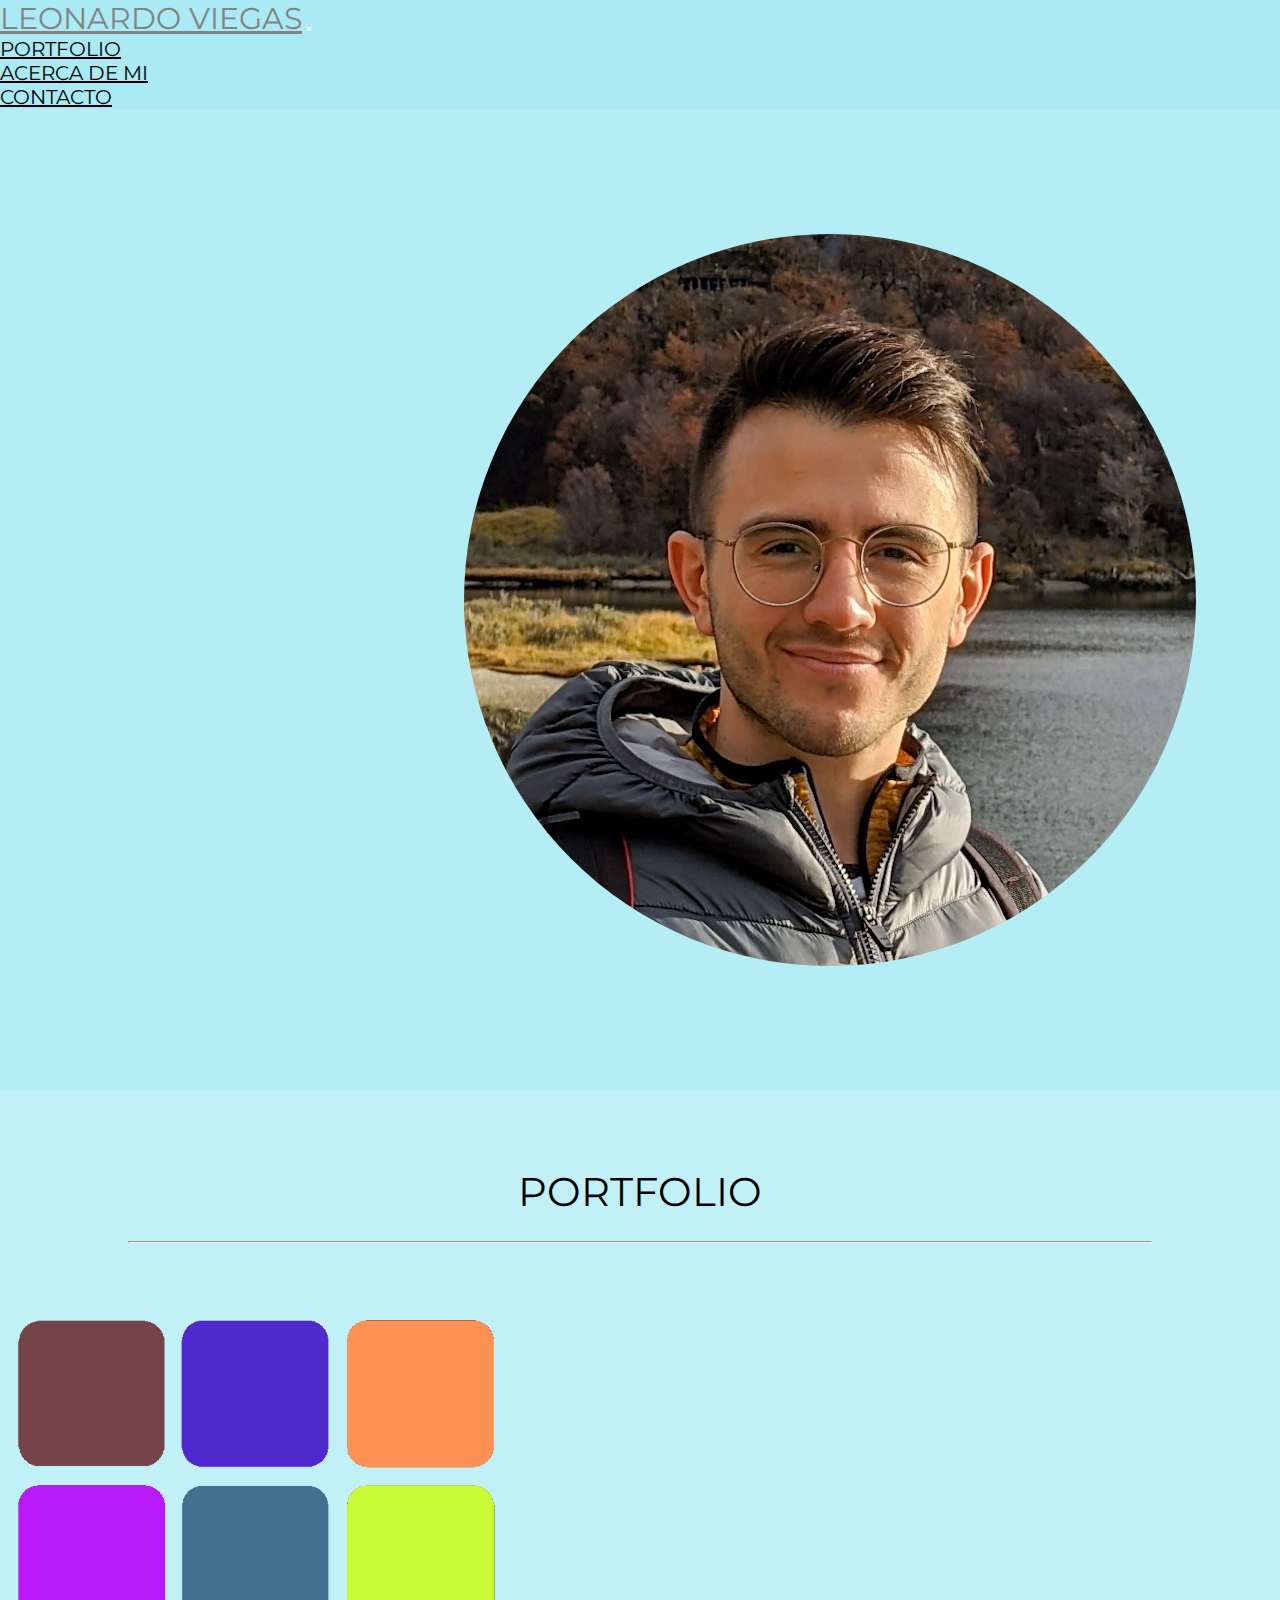
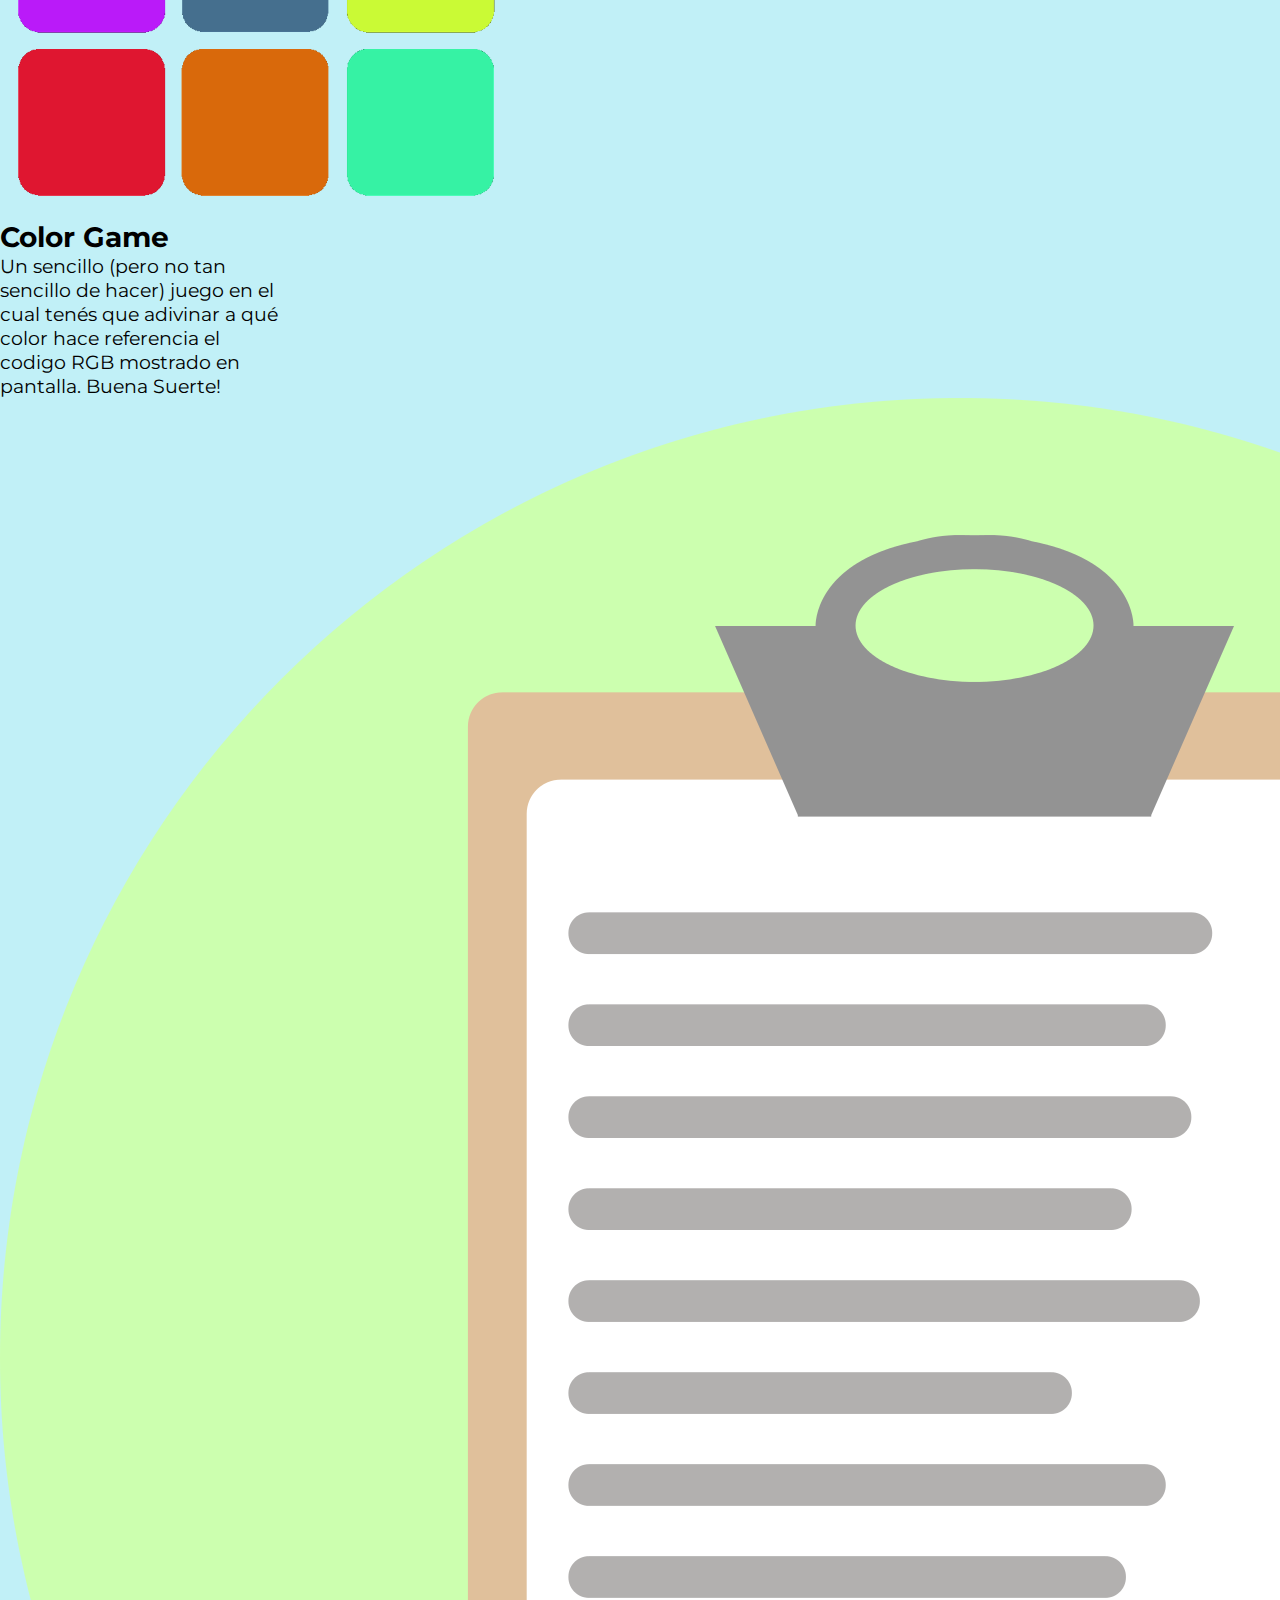
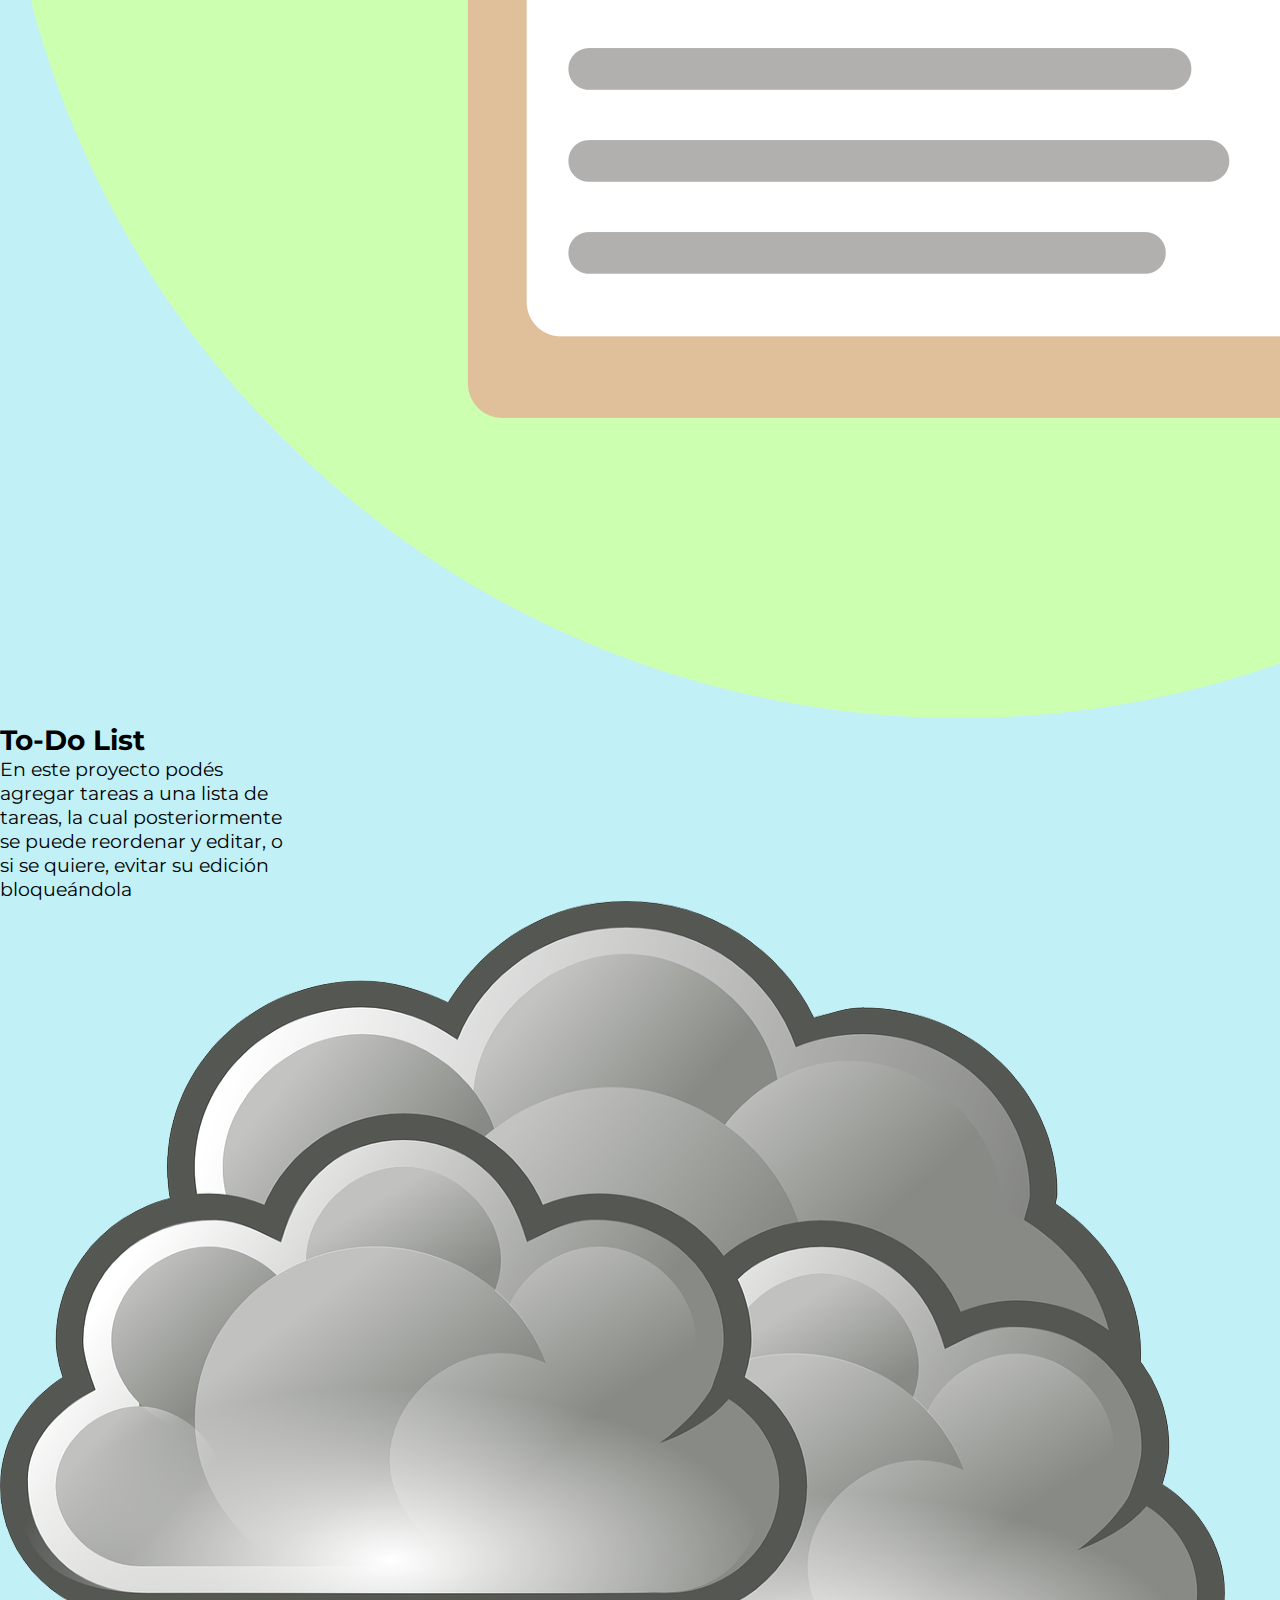
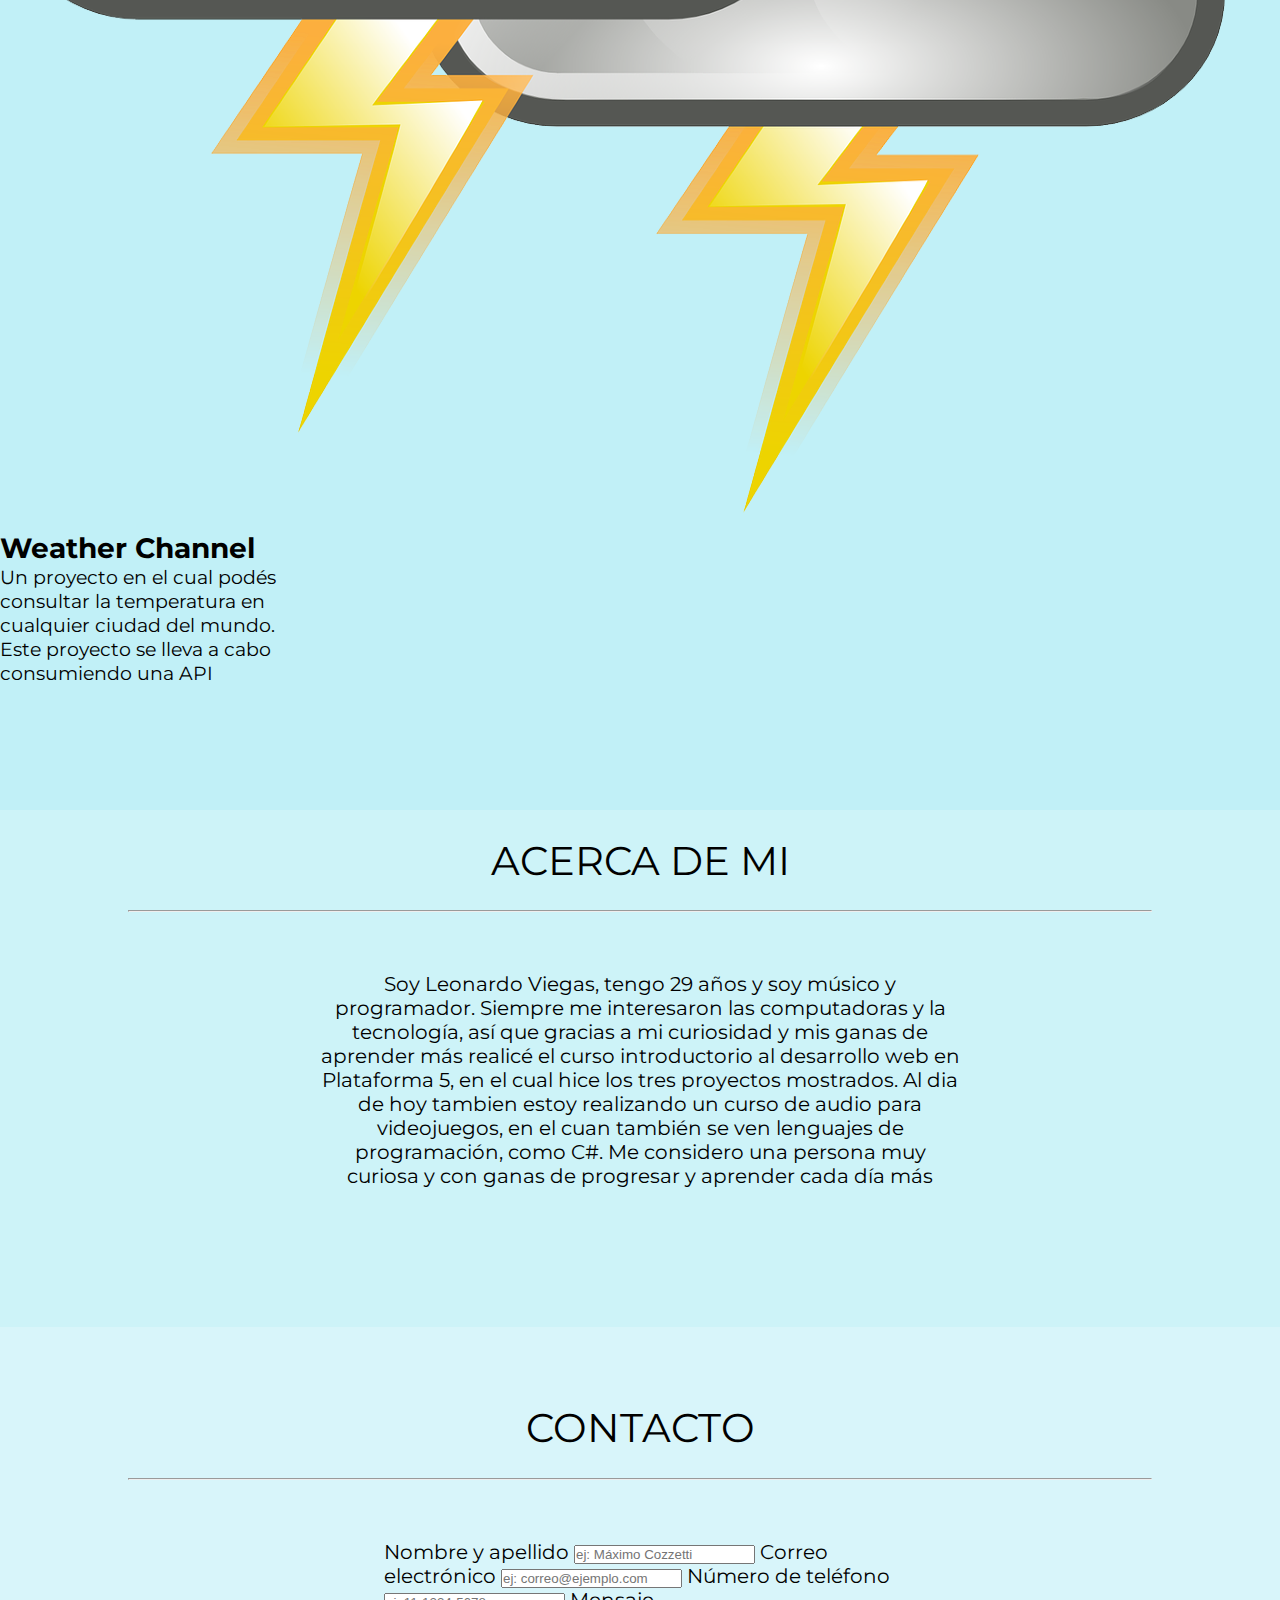
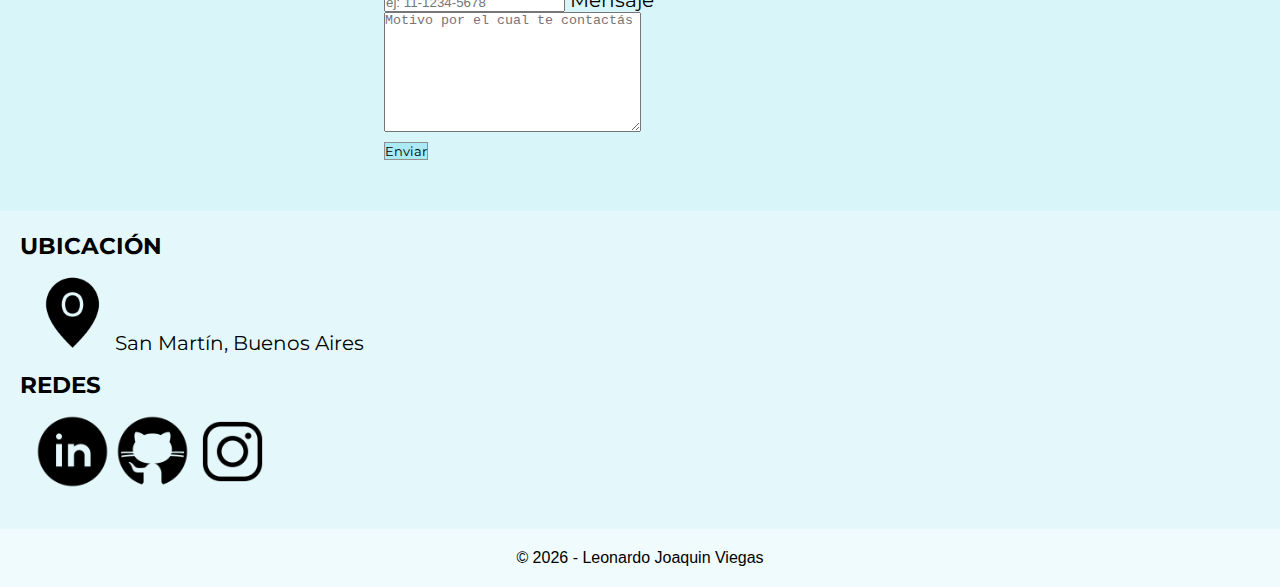
==== index.html @ cecbadc5 "ahi masonemos pude hacer que sea respónsib" ====
<!DOCTYPE html>
<html lang="en">

<head>
    <meta charset="UTF-8">
    <meta http-equiv="X-UA-Compatible" content="IE=edge">
    <meta name="viewport" content="width=device-width, initial-scale=1.0">

    <link href="https://cdn.jsdelivr.net/npm/bootstrap@5.2.1/dist/css/bootstrap.min.css" rel="stylesheet"
        integrity="sha384-iYQeCzEYFbKjA/T2uDLTpkwGzCiq6soy8tYaI1GyVh/UjpbCx/TYkiZhlZB6+fzT" crossorigin="anonymous">
    <link rel="preconnect" href="https://fonts.googleapis.com">
    <link rel="preconnect" href="https://fonts.gstatic.com" crossorigin>
    <link
        href="https://fonts.googleapis.com/css2?family=Esteban&family=Montserrat:ital,wght@0,100;0,200;0,300;0,400;0,500;0,600;0,700;1,400&display=swap"
        rel="stylesheet">
    <link rel="stylesheet" href="./css/main.css">
    <link rel="shortcut icon" href="./assets/yo.jpg" type="image/x-icon">

    <title>Leonardo Viegas Portfolio</title>
</head>

<body>
    <nav class=" navbar navbar-expand-lg color1">
        <div class="container-fluid">
            <a class="navbar-brand montserrat textColor opacity" href="#leonardoViegasAnchor">LEONARDO VIEGAS</a>
            <button class="navbar-toggler textColor opacity" type="button" data-bs-toggle="collapse"
                data-bs-target="#navbarSupportedContent" aria-controls="navbarSupportedContent" aria-expanded="false"
                aria-label="Toggle navigation">
                <span class="navbar-toggler-icon textColor opacity"></span>
            </button>
            <div class="collapse navbar-collapse" id="navbarSupportedContent">
                <ul class="navbar-nav me-auto mb-2 mb-lg-0">
                    <li class="nav-item">
                        <a class="nav-link textColor montserrat opacity" aria-current="page"
                            href="#portfolioAnchor">PORTFOLIO</a>
                    </li>
                    <li class="nav-item">
                        <a class="nav-link textColor montserrat opacity" href="#acercaDeMiAnchor">ACERCA DE MI</a>
                    </li>
                    <li class="nav-item">
                        <a class="nav-link textColor montserrat opacity" aria-current="page"
                            href="#contactoAnchor">CONTACTO</a>
                    </li>
                </ul>

                <form class="d-flex" role="search">

                </form>
            </div>
        </div>
    </nav>

    <div class="anchor color2" id="leonardoViegasAnchor"></div>
    <header class="header margin50 color2">
        <div class="card text-center no-style color2 fotoConPortada" style="width: 22rem;">
            <img class="miFoto card-img-top " src="./assets/yo.jpg" alt="image not found">
            <div class="card-body containerTitulo">
                <h1 class="card-title miNombre montserrat textColor">LEONARDO VIEGAS</h1>
                <p class="card-text subtitulo montserrat textColor">Front End Developer</p>
            </div>
        </div>
    </header>

    <div class="anchor color2" id="portfolioAnchor"></div>
    <main class="main margin50 color3 ">
        <h1 class="margin2 textColor montserrat" id="portfolio montserrat ">PORTFOLIO</h1>
        <div class="hr">
            <hr>
        </div>

        <div class="container">
            <div class="row projects">
                <div class="col-sm-4  d-flex justify-content-center">
                    <div class="card text-center color3" style="width: 18rem;">
                        <a class="no-style" href="./projects/colorGame.html" target="_blank">
                            <img src="./assets/colorgame.png" class="card-img-top fotoProyecto" alt="image not found">
                            <div class="card-body textColor opacity">
                                <h5 class="card-title portfolio ">Color Game</h5>
                                <p class="card-text courier montserrat">Un sencillo (pero no tan sencillo de hacer)
                                    juego en el
                                    cual
                                    tenés que
                                    adivinar a qué color hace referencia el codigo RGB mostrado en pantalla. Buena
                                    Suerte! </p>
                            </div>
                        </a>
                    </div>
                </div>
                <div class="col-sm-4 d-flex justify-content-center">
                    <div class="card text-center color3" style="width: 18rem;">
                        <a class="no-style" href="./projects/toDoList.html" target="_blank">
                            <img src="./assets/todolist.png" class="card-img-top fotoProyecto" alt="image not found">
                            <div class="card-body textColor opacity">
                                <h5 class="card-title portfolio ">To-Do List</h5>
                                <p class="card-text montserrat">En este proyecto podés agregar tareas a una lista de
                                    tareas, la
                                    cual posteriormente se puede reordenar y editar, o si se quiere, evitar su edición
                                    bloqueándola</p>
                            </div>
                        </a>
                    </div>
                </div>
                <div class="col-sm-4 d-flex justify-content-center">
                    <div class="card text-center color3" style="width: 18rem;">
                        <a class="no-style" href="./projects/weatherChannel.html" target="_blank">
                            <img src="./assets/weatherchannel.png" class="card-img-top fotoProyecto"
                                alt="image not found">
                            <div class="card-body textColor opacity">
                                <h5 class="card-title portfolio ">Weather Channel</h5>
                                <p class="card-text montserrat">Un proyecto en el cual podés consultar la temperatura en
                                    cualquier
                                    ciudad del mundo. Este proyecto se lleva a cabo consumiendo una API</p>
                            </div>
                        </a>
                    </div>
                </div>
            </div>
        </div>
        </div>
    </main>

    <div class="anchor color3" id="acercaDeMiAnchor"></div>
    <section class="color4">
        <h1 class="margin2 textColor montserrat" id="acercaDeMi">ACERCA DE MI</h1>
        <div class="hr">
            <hr>
        </div>

        <p class="acercaDeMi textColor montserrat">Soy Leonardo Viegas, tengo <span id="age">25</span> años y soy músico
            y programador. Siempre me interesaron las computadoras y la tecnología, así que gracias a mi curiosidad y
            mis ganas de aprender más realicé el curso introductorio al desarrollo web en Plataforma 5, en el cual hice
            los tres proyectos mostrados. Al dia de hoy tambien estoy realizando un curso de audio para videojuegos, en
            el cuan también se ven lenguajes de programación, como C#. Me considero una persona muy curiosa y con ganas
            de progresar y aprender cada día más



        </p>
    </section>

    <div class="anchor color4" id="contactoAnchor"></div>
    <section class="footer margin50 color5" id="contacto">
        <h1 class="margin2 textColor montserrat">CONTACTO</h1>
        <div class="hr">
            <hr>
        </div>
        <div class="margin5">
            <form class="form montserrat" action="https://formspree.io/f/xzbwbpyl" method="post">
                <div class="mb-3 textColor">
                    <label for="nombreyapellido" class="form-label">Nombre y apellido</label>
                    <input name="nombreyapellido" type="text" class="form-control" id="nombreyapellido"
                        aria-describedby="emailHelp" required placeholder="ej: Máximo Cozzetti">

                    <label for="correo" class="form-label">Correo electrónico </label>
                    <input name="correo" type="email" class="form-control" id="correo" aria-describedby="emailHelp"
                        required placeholder="ej: correo@ejemplo.com">

                    <label for="apellido" class="form-label">Número de teléfono</label>
                    <input name="apellido" type="number" class="form-control" id="apellido" aria-describedby="emailHelp"
                        required placeholder="ej: 11-1234-5678">

                    <label for="mensaje" class="form-label">Mensaje</label>
                    <textarea name="mensaje" type="text" class="form-control" id="mensaje" aria-describedby="emailHelp"
                        placeholder="Motivo por el cual te contactás" cols="30" rows="10"></textarea>
                </div>

                <button type="submit" class="btn btn-primary botonForm">Enviar</button>
            </form>
        </div>
    </section>

    <footer class="color6 textColor montserrat">
        <div class="container">
            <div class="row footerRow">
                <div class="col-sm-6 d-flex justify-content-center text-center">
                    <div>
                        <h3>UBICACIÓN</h3>
                        <div class="padding15">
                            <a target="_blank" href="https://goo.gl/maps/VkfD1WeTsVvaxMow5">
                                <img class="redes" src="assets/ubicacion.png" alt="image not found"></a>
                            <span class="montserrat"> San Martín, Buenos Aires</span>
                        </div>
                    </div>
                </div>
                <div class="col-sm-6 d-flex justify-content-center text-center">
                    <div>
                        <h3>REDES</h3>
                        <div class="padding15">
                            <a target="_blank" href="https://www.linkedin.com/in/leonardo-viegas-0aab09245"><img
                                    class="redes" src="assets/linkedin-circled--v1.png" alt="image not found"></a>
                            <a target="_blank" href="https://github.com/leojviegas"><img class="redes"
                                    src="assets/github.png" alt="image not found"></a>
                            <a target="_blank" href="https://instagram.com/leojviegas"><img class="redes"
                                    src="assets/instagram-new--v1.png" alt="image not found"></a>

                        </div>
                    </div>
                </div>
            </div>

        </div>
    </footer>

    <footer class="copyright textColor color7">
        <p> © <span id="yearSpan">2022</span> - Leonardo Joaquin Viegas</p>
    </footer>

    <script src="https://cdn.jsdelivr.net/npm/bootstrap@5.2.1/dist/js/bootstrap.bundle.min.js"
        integrity="sha384-u1OknCvxWvY5kfmNBILK2hRnQC3Pr17a+RTT6rIHI7NnikvbZlHgTPOOmMi466C8"
        crossorigin="anonymous"></script>
    <script src="./script/main.js"></script>
</body>

</html>
---- css/main.css ----
* {
    margin: 0;
    padding: 0;
    box-sizing: border-box;

}

.esteban {
    font-family: 'Esteban', serif;
}

.montserrat {
    font-family: 'Montserrat', sans-serif;
    font-weight: 400;
}


.hr {
    /* div */
    display: flex;
    flex-direction: row;
    width: 100%;
    justify-content: center;
}

hr {
    width: 80%;
    margin-bottom: 60px;
}

.fotoConPortada {
    display: flex;
    align-items: center;
}

.containerTitulo {
    display: flex;
    flex-direction: column;
    align-items: center;
}


.miNombre {
    width: 50vw;
    padding: 8px 0;
}
.miFoto {
    border-radius: 50%;
}

body {
    font-size: 20px;
    background-color: lightblue;
}

.navbar {
    display: flex;
    position: sticky;
    top: 0;
    z-index: 1;
}



.no-style {
    color: rgb(19, 7, 7);
    text-decoration: none;
}

.navbar-brand {
    font-size: 30px;
}

.header {
    display: flex;
    justify-content: center;

}

.anchor {
    height: 75px;
}

h1 {
    text-align: center;
}

.margin15 {
    margin: 15%;
}

.acercaDeMi {
    text-align: center;
    padding: 0 25% 5%;

}

.margin2 {
    padding: 2%;
}

.div {
    margin: 5px;
    border: solid 1px black;
    padding: 5px;
}


.p {
    margin: 5px;
    border: solid 1px red;
    padding: 5px;

}

.opacity:hover {
    color: rgb(131, 131, 131);
}

.form {
    width: 40%;
    margin: auto;
    min-width: 350px;
}

.form-label {
    margin: 14px 0 4px;
}

p {
    margin: 0;
}

#mensaje {
    height: 120px;
    overflow-wrap: break-word;
}

.margin50 {
    margin: 50px 0;
}

.card {
    background-color: lightblue;
    border: none;
}

.portfolio {
    font-size: 28px;
    font-family: 'Montserrat', sans-serif;
}

.copyright {
    background-color: rgb(15, 85, 97);
    margin-top: auto;
    padding: 20px;
    font-family: Arial, Helvetica, sans-serif;
    font-size: 1rem;
    text-align: center;
    color: white;
}

.card-text {
    font-size: 1.2rem;
}

.redes {
    width: 75px;
    height: 75px;
}

.padding15 {
    padding: 15px;
}

.footerRow {
    padding: 20px;
}


.margin50 {
    margin: 0;
    padding: 50px 0;
}

.botonForm {
    background-color: #A9EAF4;
    border: 1px solid rgb(143, 143, 143);
    color: black;
    font-family: "Montserrat";
}

.botonForm:hover {
    background-color: #7dabb3 !important;
    border: 1px solid rgb(143, 143, 143) !important;
    font-family: "Montserrat";
}

/*colores*/
.color1 {
    background-color: #A9EAF4;
}

.color2 {
    background-color: #B5EDF5;
}

.color3 {
    background-color: #C1F0F7;
}

.color4 {
    background-color: #CDF3F8;
}

.color5 {
    background-color: #D8F5FA;
}

.color6 {
    background-color: #E4F8FB;
}

.color7 {
    background-color: #F0FBFD;
}

.textColor {
    color: black;
}

/*
F1F7EF cuando añada el modo oscuro, dejar los colores de abajo x defecto y
que cuando se active se pongan los de arriba mediante JS
.color1 {
    background-color: #002C2C;
}
.color2 {
    background-color: #003232;
}
.color3 {
    background-color: #003838;
}
.color4 {
    background-color: #003E3E;
}
.color5 {
    background-color: #004444;
}
.color6 {
    background-color: #004A4A;
}
.color7 {
    background-color: #005050;
}

.textColor {
    color: white;
} */
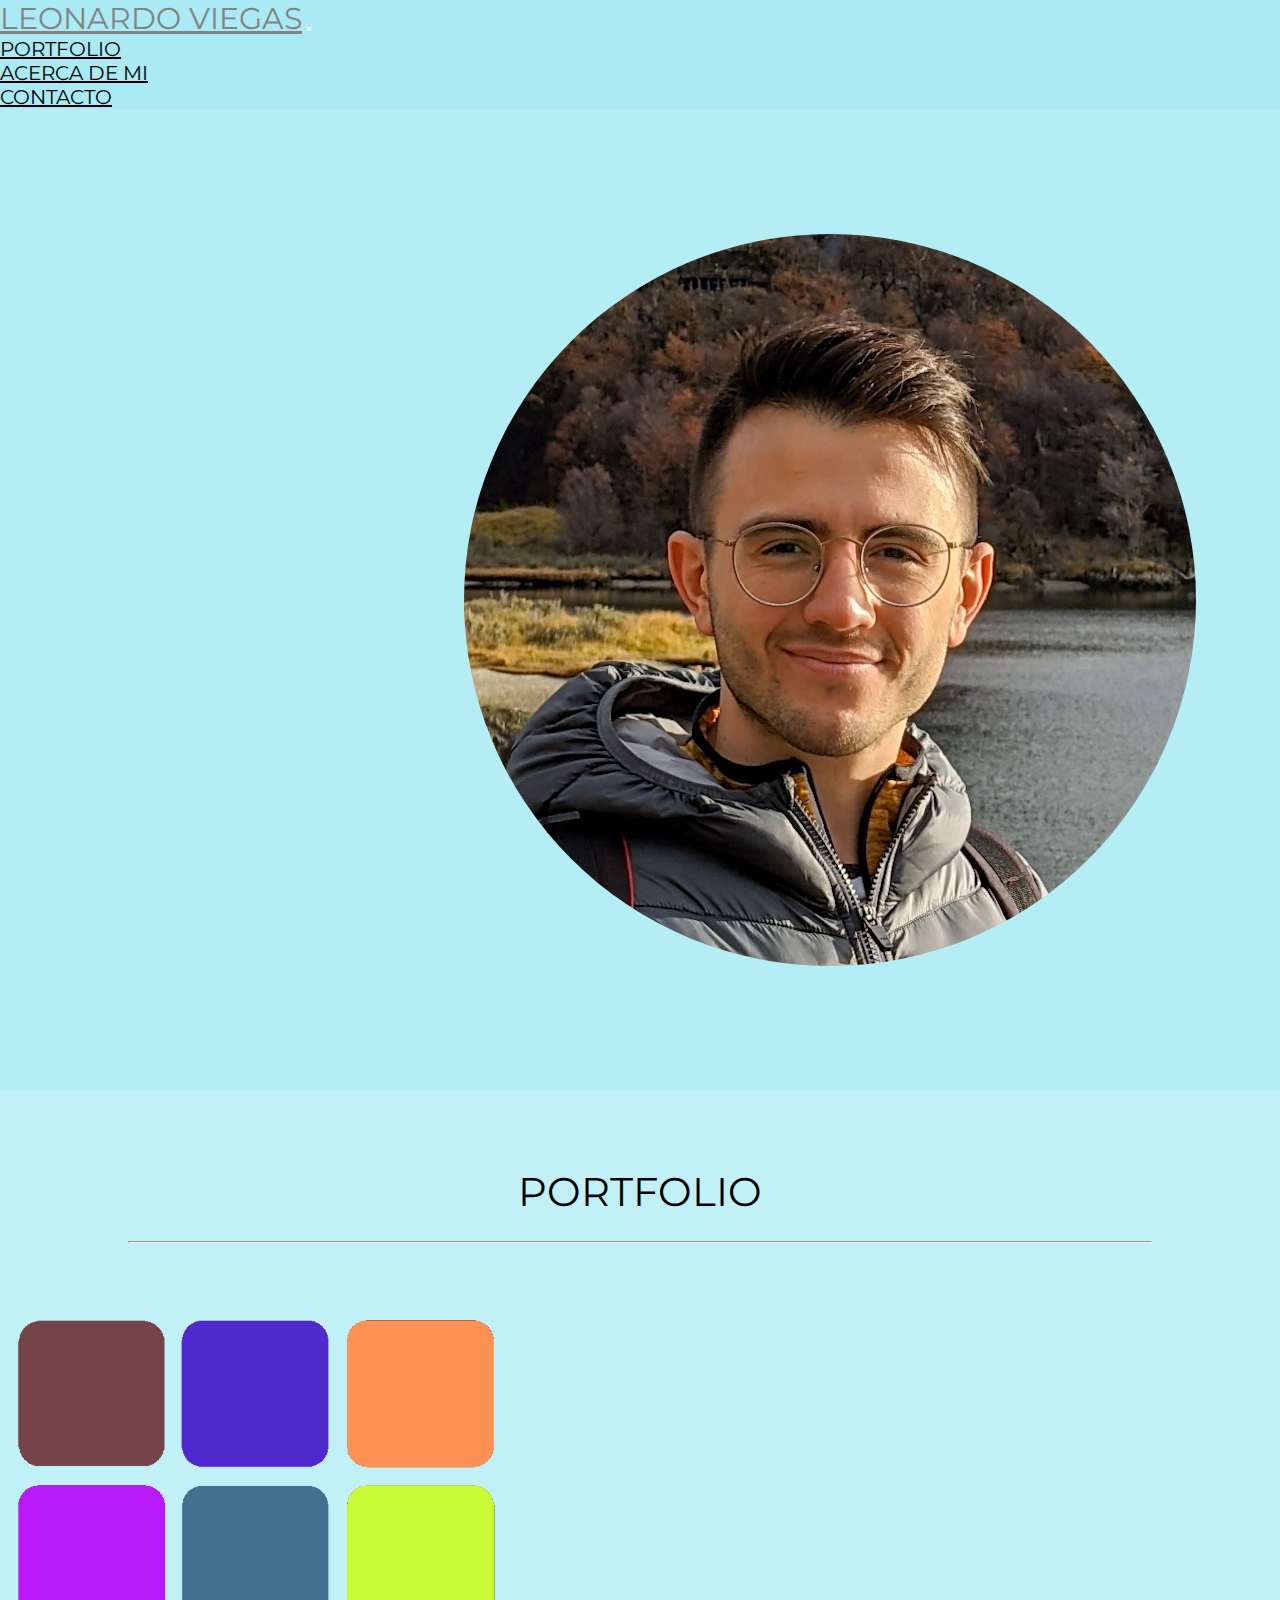
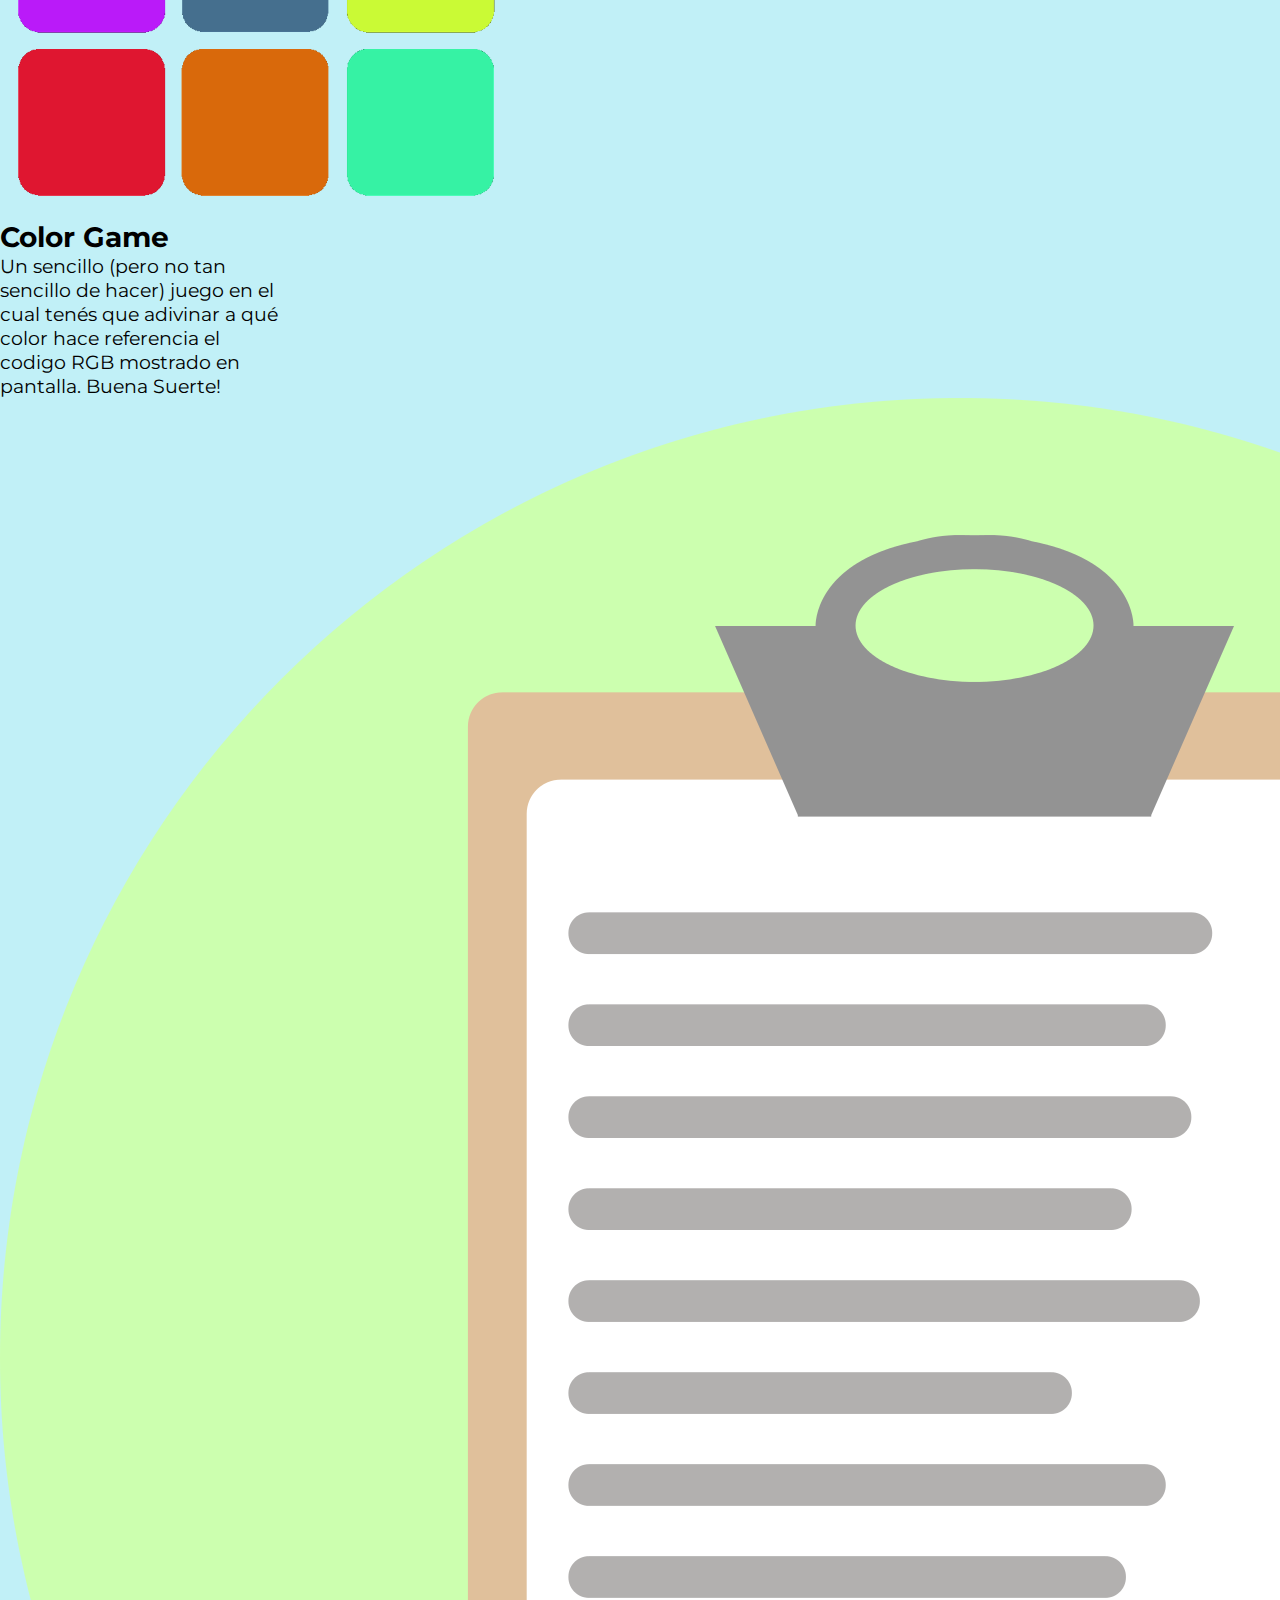
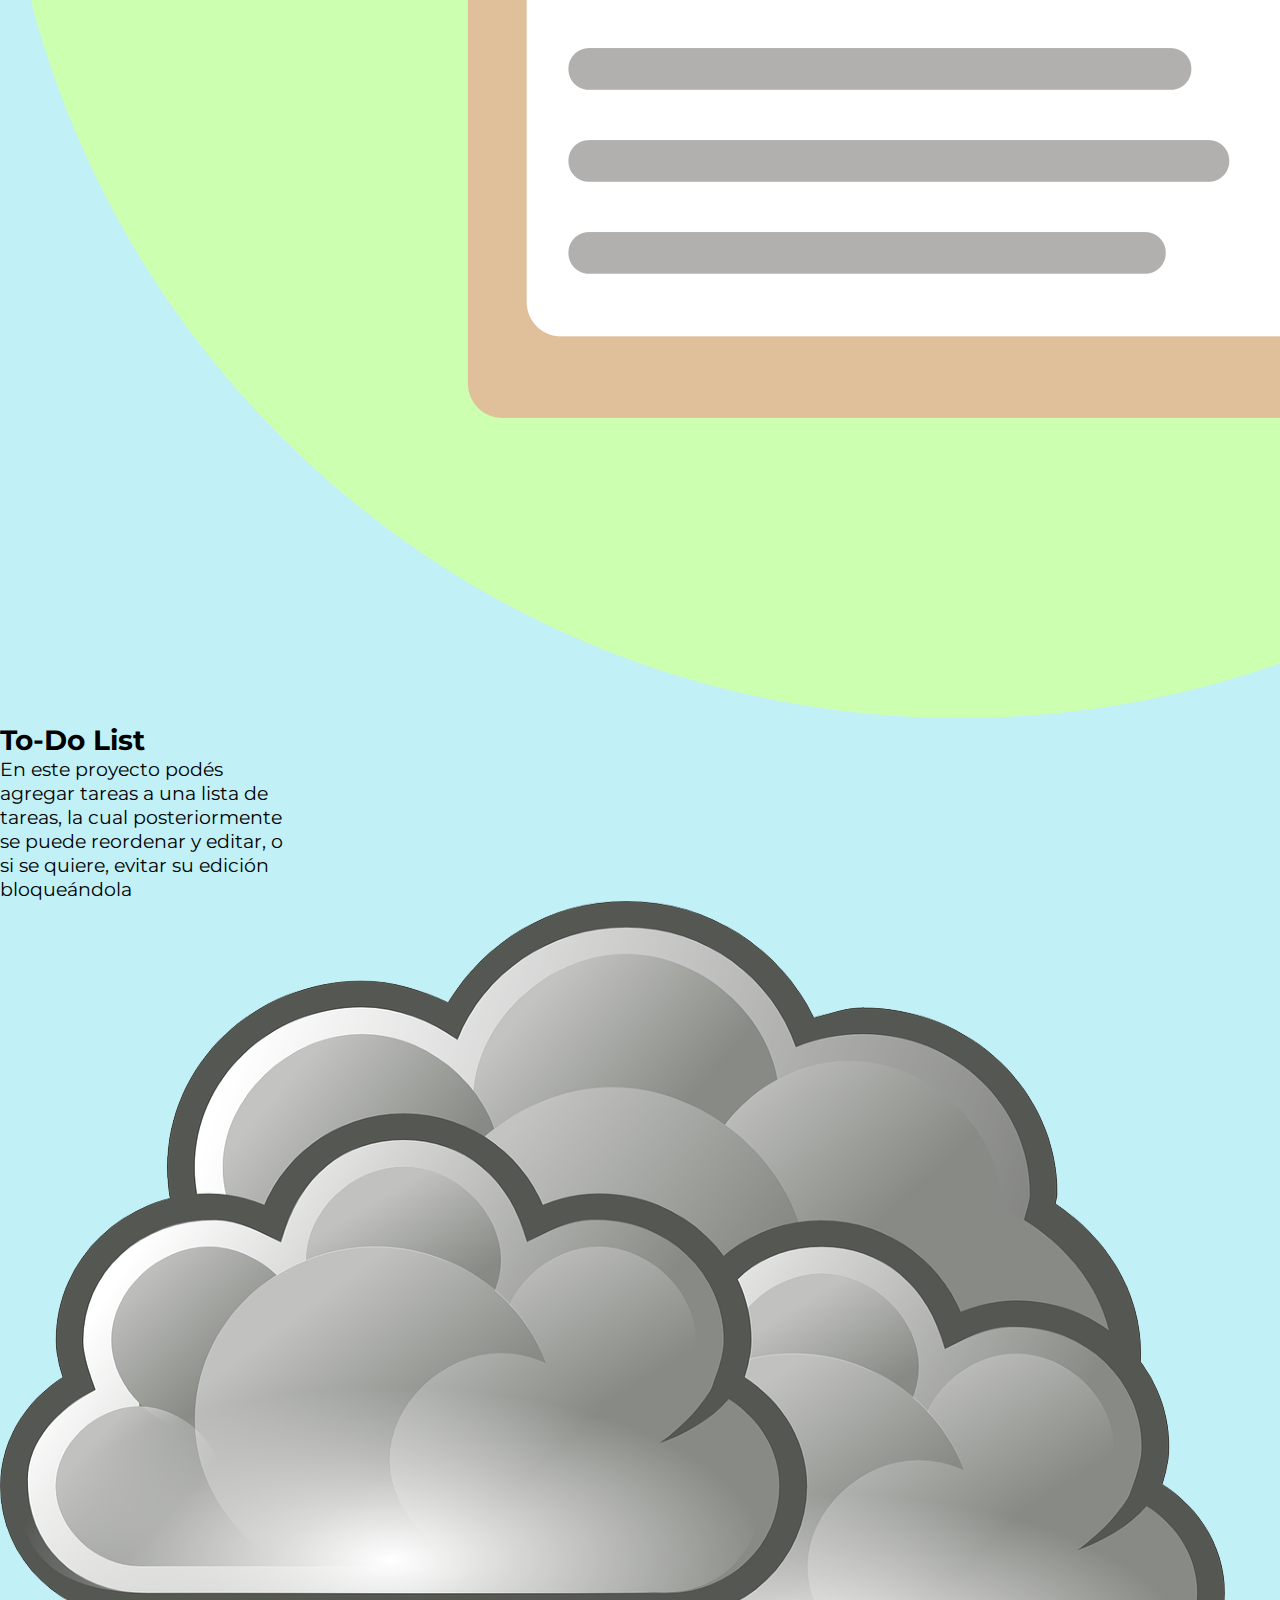
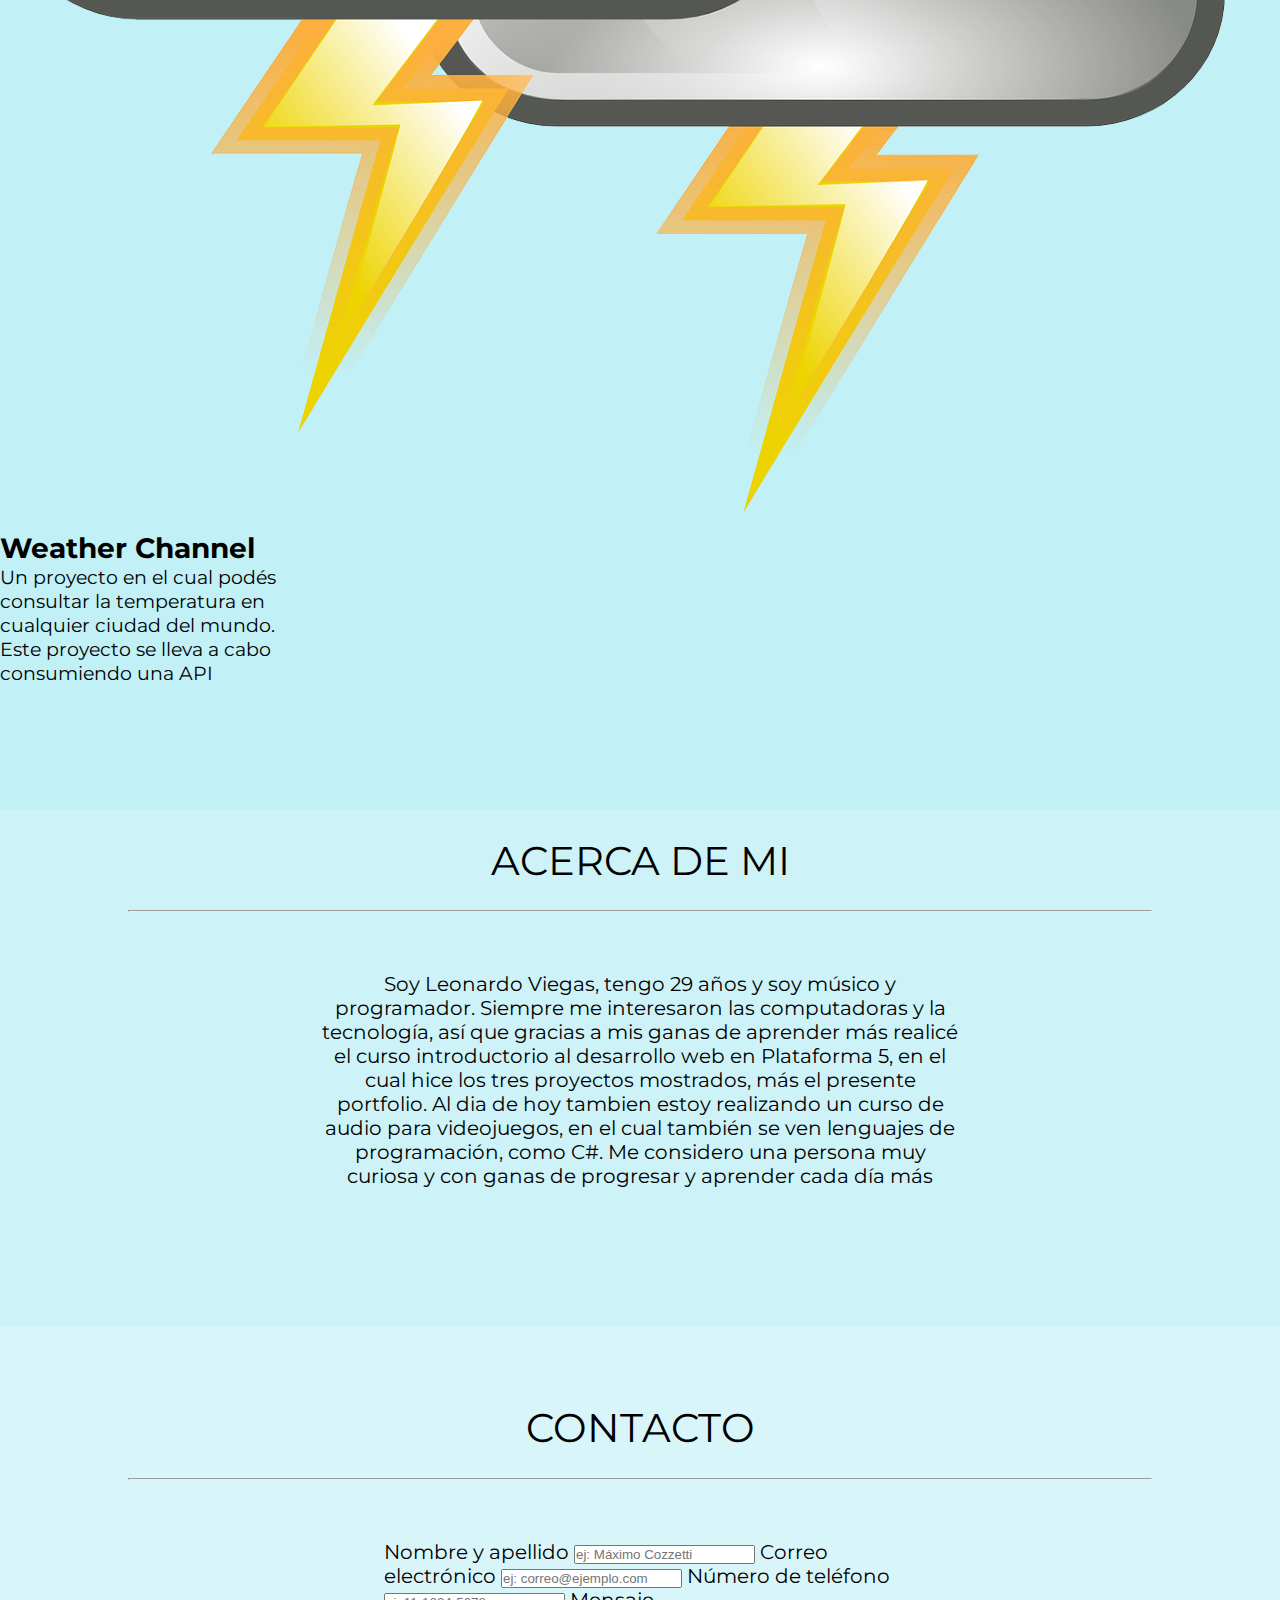
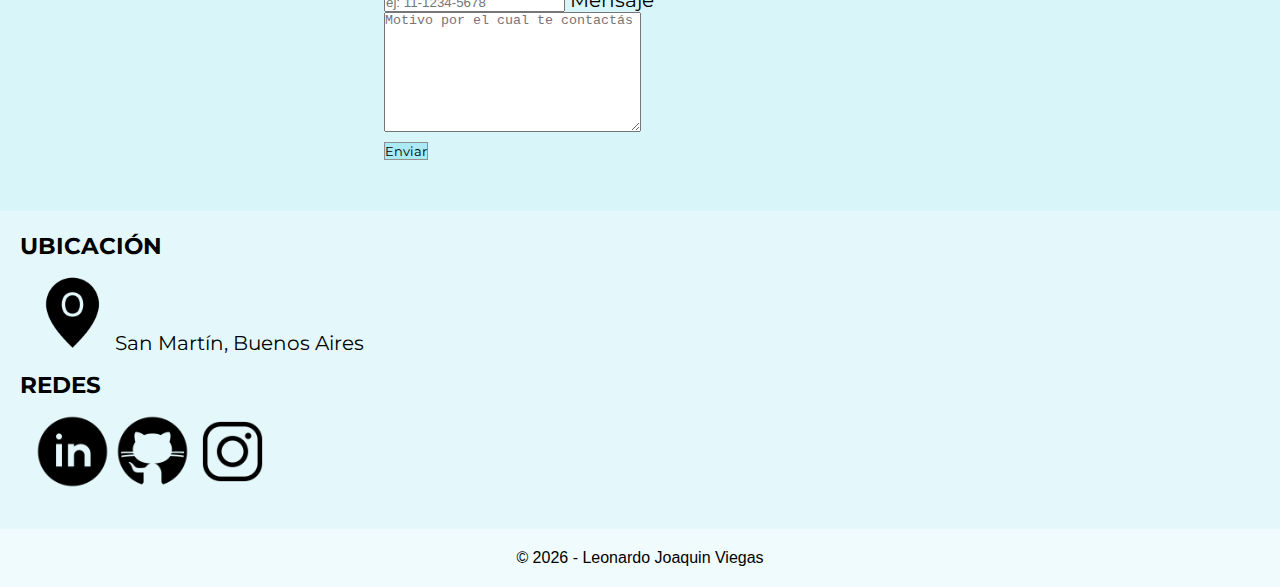
==== commit 677502d3: "corrijo typo" ====
--- a/index.html
+++ b/index.html
@@ -14,7 +14,7 @@
         href="https://fonts.googleapis.com/css2?family=Esteban&family=Montserrat:ital,wght@0,100;0,200;0,300;0,400;0,500;0,600;0,700;1,400&display=swap"
         rel="stylesheet">
     <link rel="stylesheet" href="./css/main.css">
-    <link rel="shortcut icon" href="./assets/yo.jpg" type="image/x-icon">
+    <link rel="shortcut icon" href="./assets/icono2.png" type="image/x-icon">
 
     <title>Leonardo Viegas Portfolio</title>
 </head>
@@ -127,10 +127,9 @@
         </div>
 
         <p class="acercaDeMi textColor montserrat">Soy Leonardo Viegas, tengo <span id="age">25</span> años y soy músico
-            y programador. Siempre me interesaron las computadoras y la tecnología, así que gracias a mi curiosidad y
-            mis ganas de aprender más realicé el curso introductorio al desarrollo web en Plataforma 5, en el cual hice
-            los tres proyectos mostrados. Al dia de hoy tambien estoy realizando un curso de audio para videojuegos, en
-            el cuan también se ven lenguajes de programación, como C#. Me considero una persona muy curiosa y con ganas
+            y programador. Siempre me interesaron las computadoras y la tecnología, así que gracias a mis ganas de aprender más realicé el curso introductorio al desarrollo web en Plataforma 5, en el cual hice
+            los tres proyectos mostrados, más el presente portfolio. Al dia de hoy tambien estoy realizando un curso de audio para videojuegos, en
+            el cual también se ven lenguajes de programación, como C#. Me considero una persona muy curiosa y con ganas
             de progresar y aprender cada día más
 
 
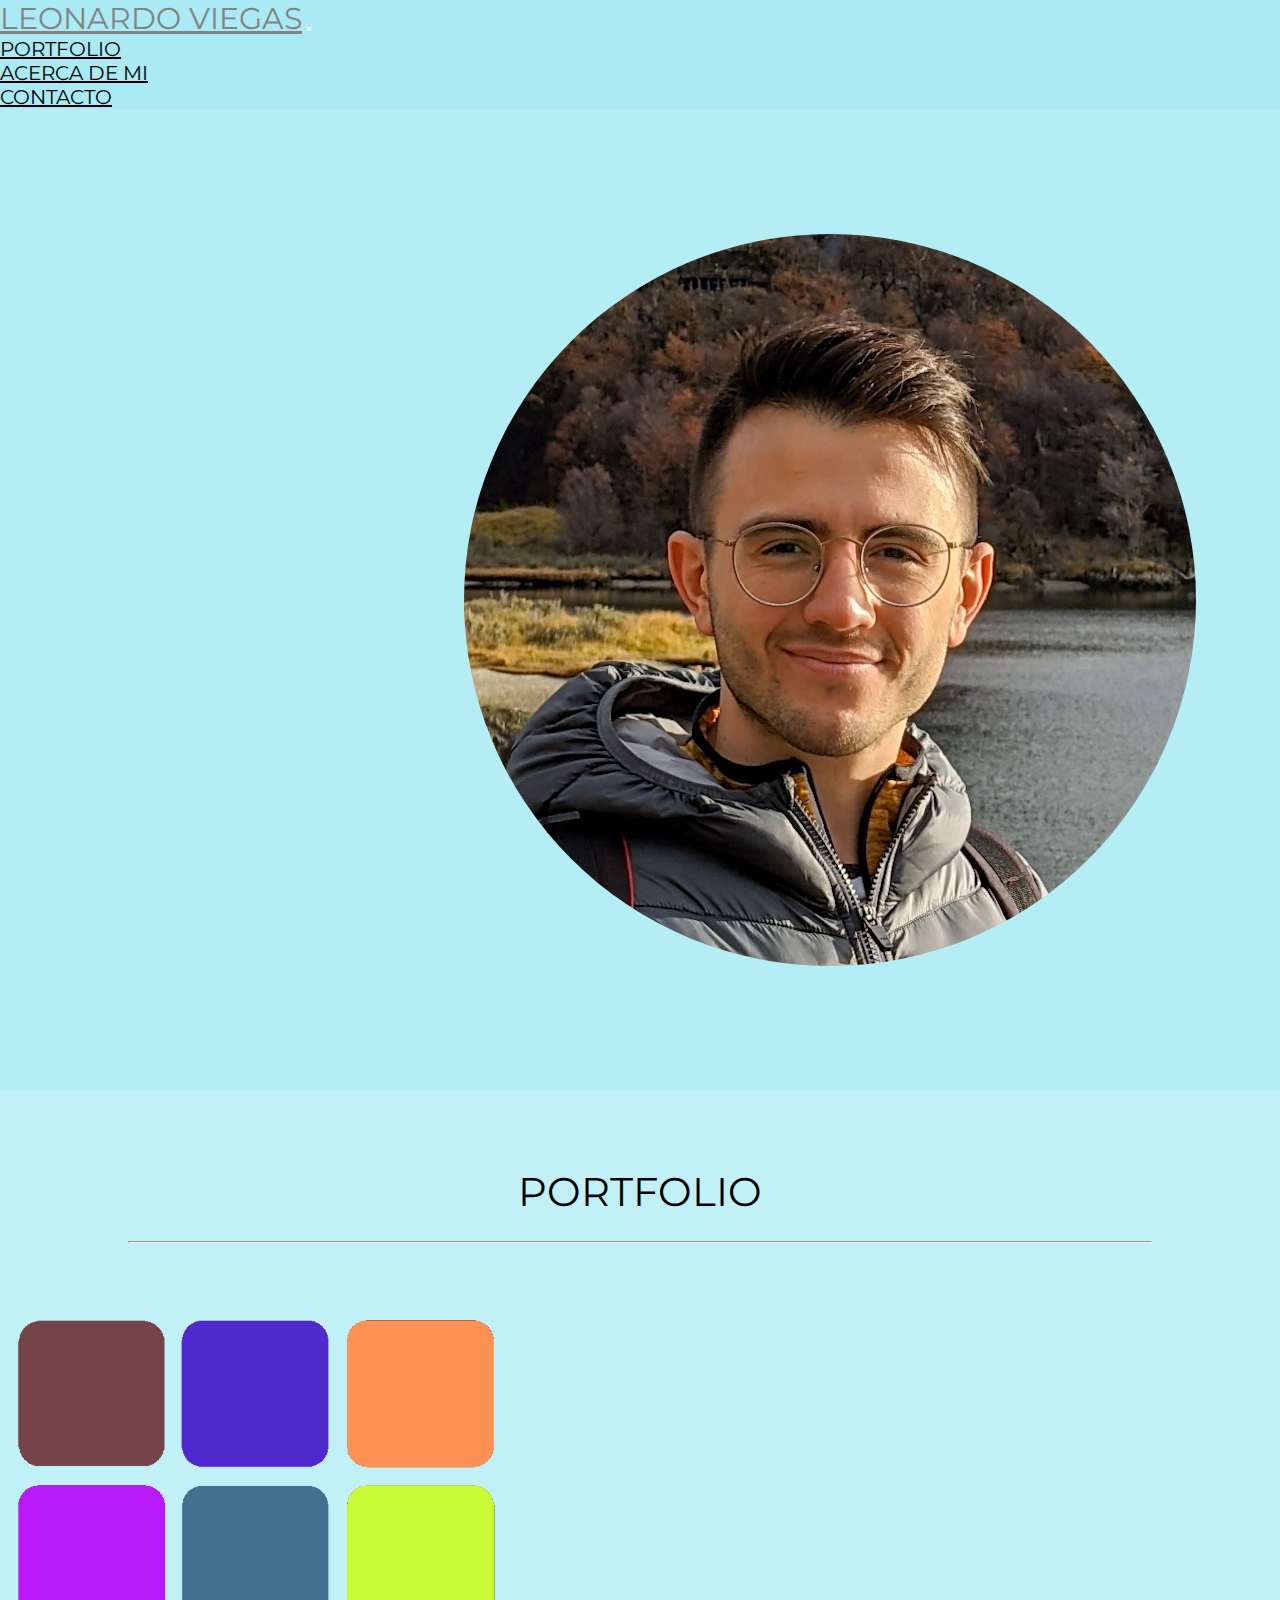
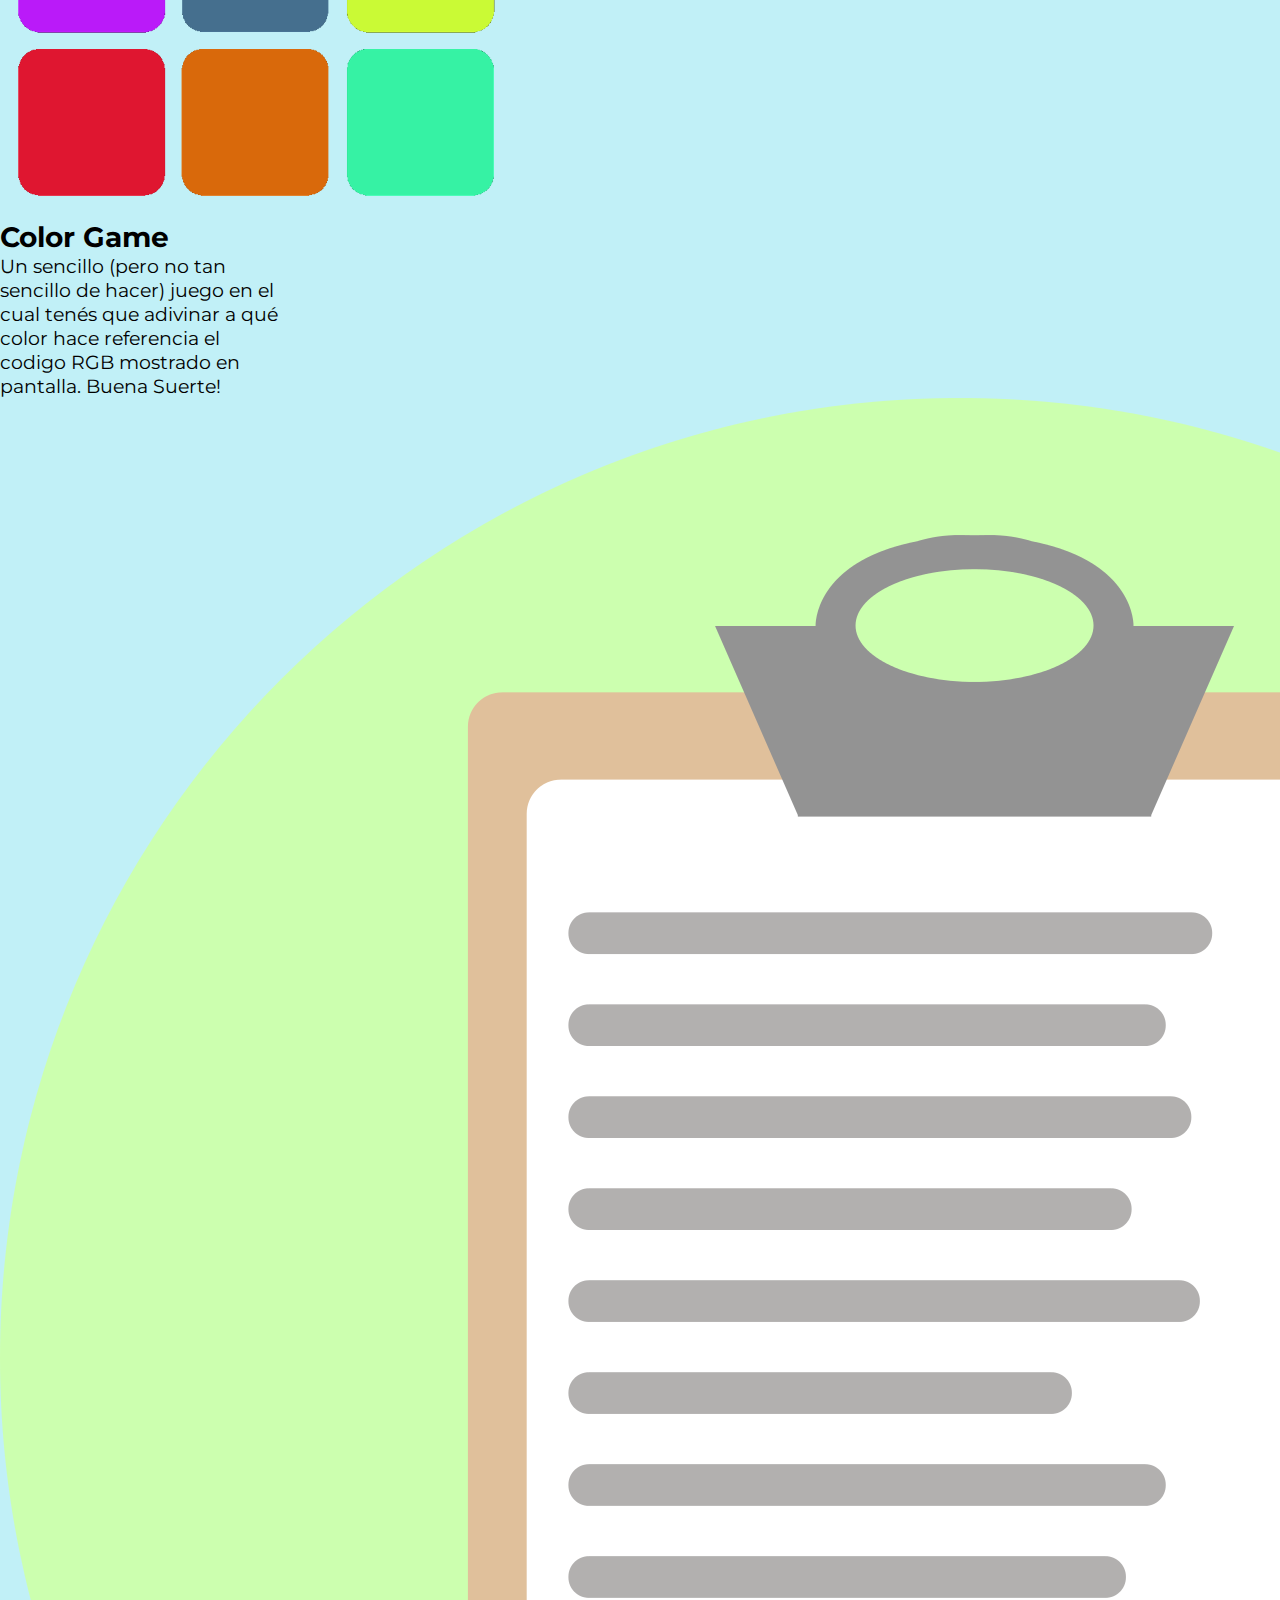
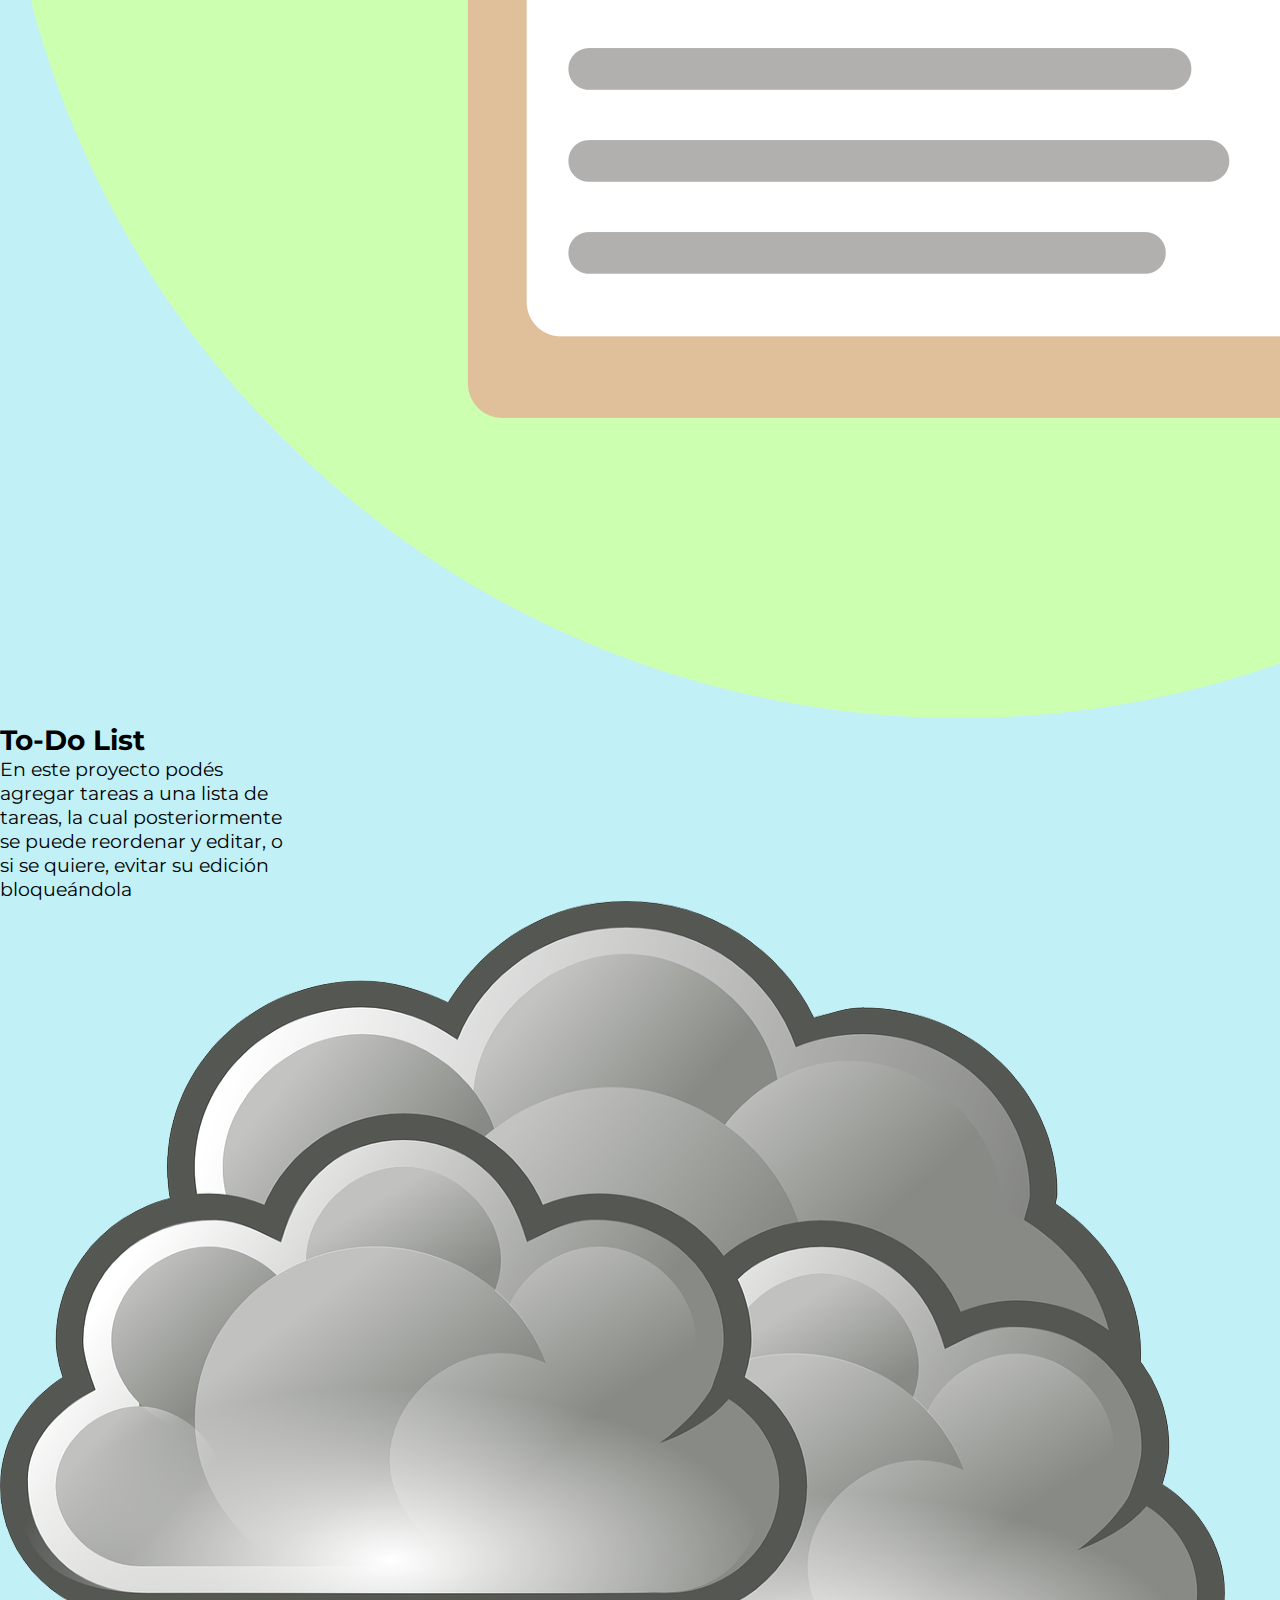
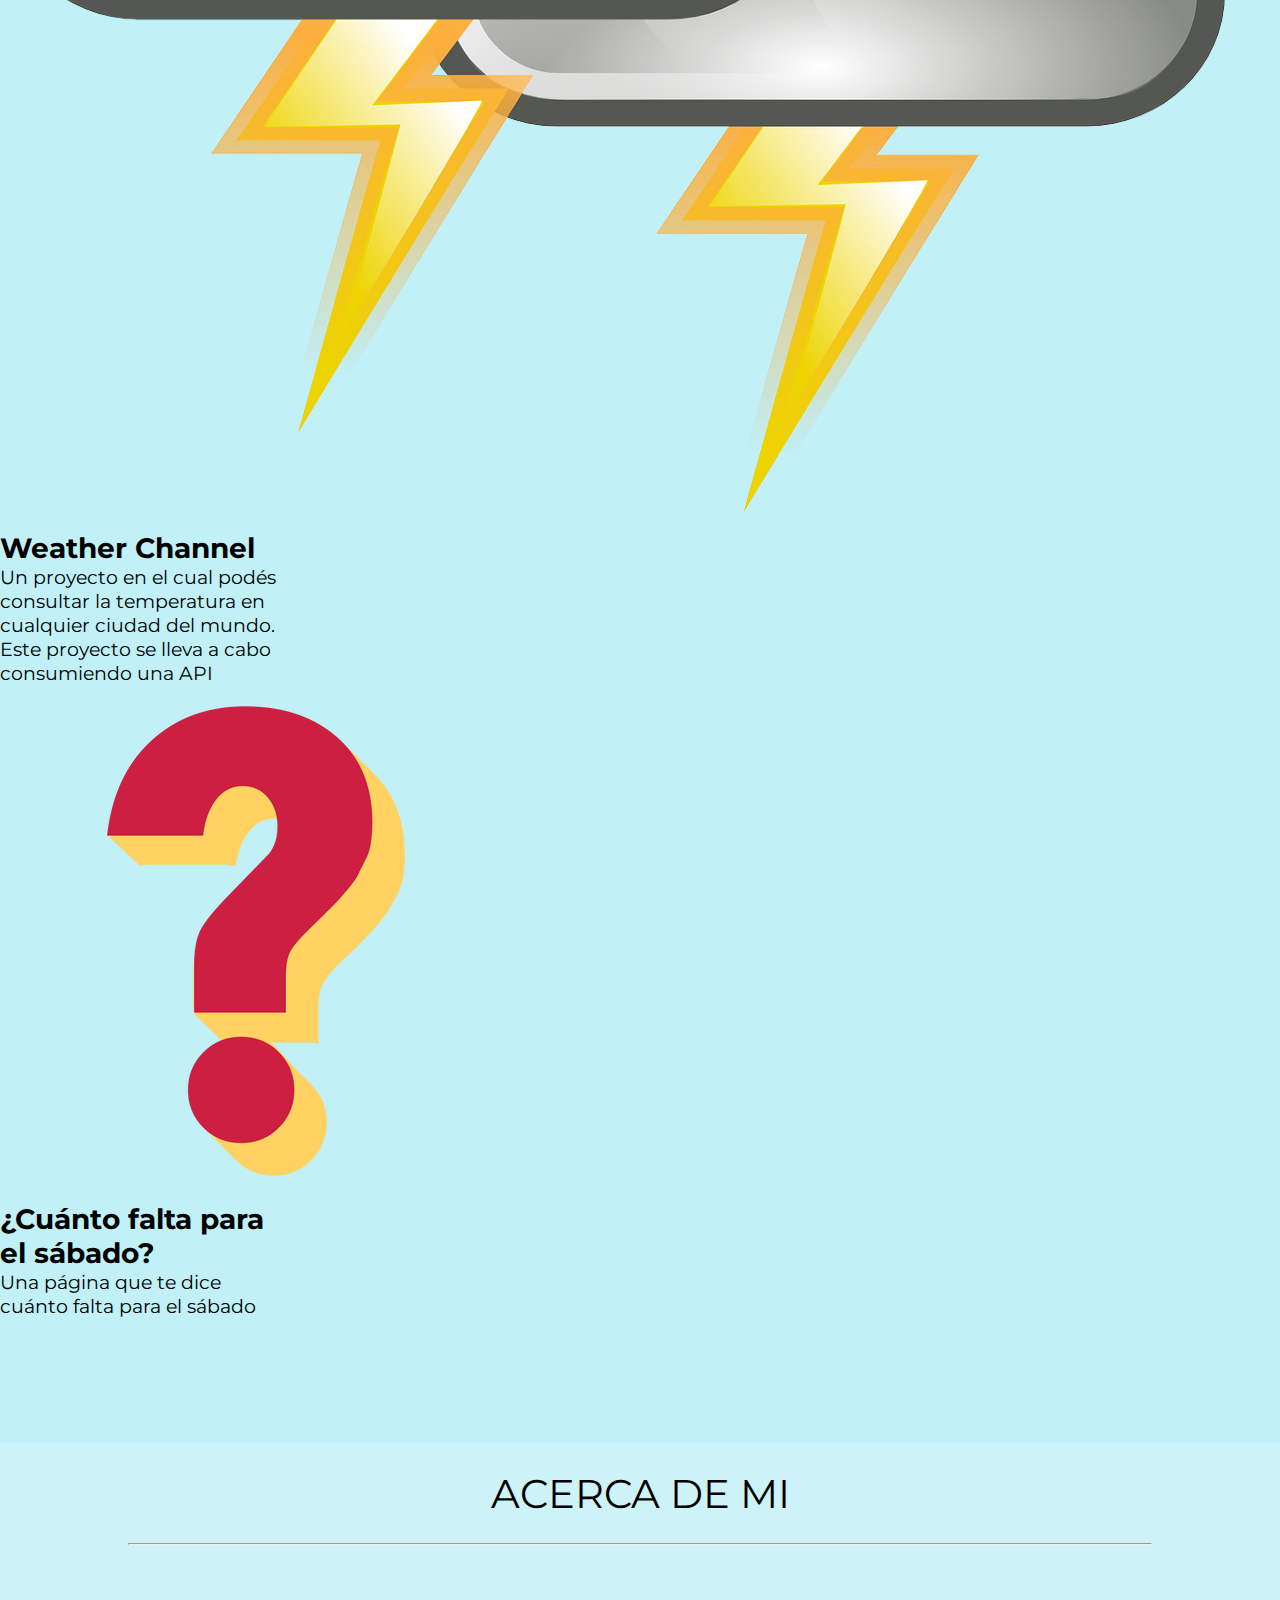
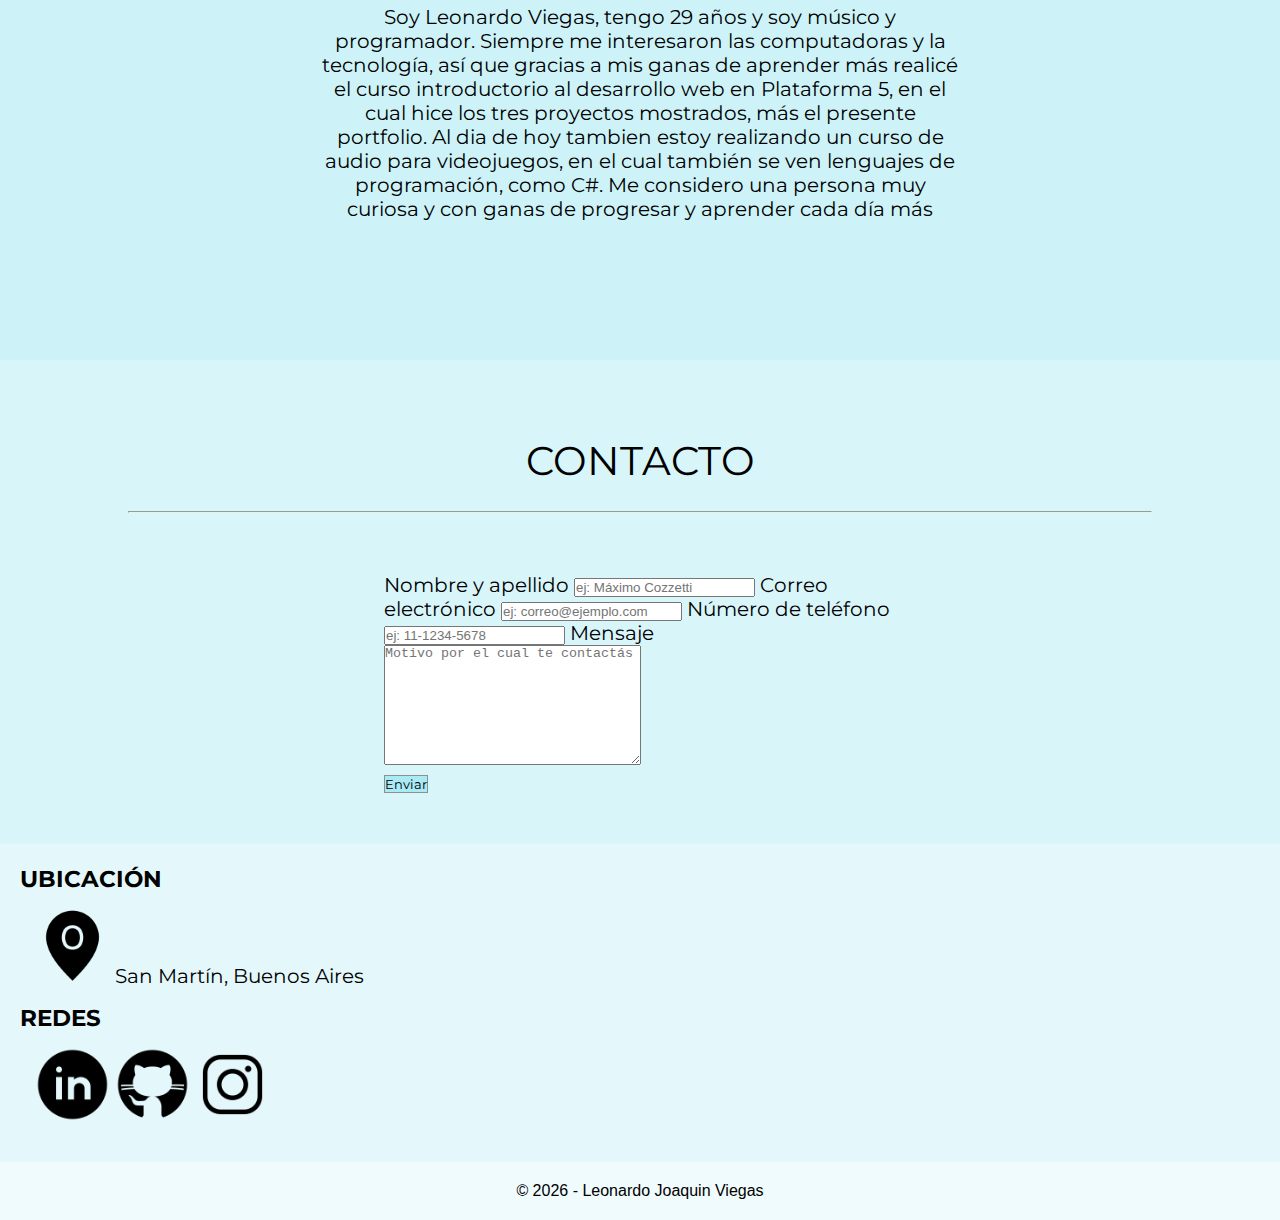
==== commit 0fc49443: "cuantto falta aprae el sabado" ====
--- a/index.html
+++ b/index.html
@@ -14,7 +14,7 @@
         href="https://fonts.googleapis.com/css2?family=Esteban&family=Montserrat:ital,wght@0,100;0,200;0,300;0,400;0,500;0,600;0,700;1,400&display=swap"
         rel="stylesheet">
     <link rel="stylesheet" href="./css/main.css">
-    <link rel="shortcut icon" href="./assets/icono2.png" type="image/x-icon">
+    <link rel="shortcut icon" href="./assets/icono.png" type="image/x-icon">
 
     <title>Leonardo Viegas Portfolio</title>
 </head>
@@ -70,7 +70,7 @@
 
         <div class="container">
             <div class="row projects">
-                <div class="col-sm-4  d-flex justify-content-center">
+                <div class="col-sm-6  d-flex justify-content-center">
                     <div class="card text-center color3" style="width: 18rem;">
                         <a class="no-style" href="./projects/colorGame.html" target="_blank">
                             <img src="./assets/colorgame.png" class="card-img-top fotoProyecto" alt="image not found">
@@ -86,7 +86,7 @@
                         </a>
                     </div>
                 </div>
-                <div class="col-sm-4 d-flex justify-content-center">
+                <div class="col-sm-6 d-flex justify-content-center">
                     <div class="card text-center color3" style="width: 18rem;">
                         <a class="no-style" href="./projects/toDoList.html" target="_blank">
                             <img src="./assets/todolist.png" class="card-img-top fotoProyecto" alt="image not found">
@@ -100,7 +100,7 @@
                         </a>
                     </div>
                 </div>
-                <div class="col-sm-4 d-flex justify-content-center">
+                <div class="col-sm-6 d-flex justify-content-center">
                     <div class="card text-center color3" style="width: 18rem;">
                         <a class="no-style" href="./projects/weatherChannel.html" target="_blank">
                             <img src="./assets/weatherchannel.png" class="card-img-top fotoProyecto"
@@ -110,6 +110,17 @@
                                 <p class="card-text montserrat">Un proyecto en el cual podés consultar la temperatura en
                                     cualquier
                                     ciudad del mundo. Este proyecto se lleva a cabo consumiendo una API</p>
+                            </div>
+                        </a>
+                    </div>
+                </div><div class="col-sm-6 d-flex justify-content-center">
+                    <div class="card text-center color3" style="width: 18rem;">
+                        <a class="no-style" href="https://cuanto-falta-para-el-sabado.netlify.app/" target="_blank">
+                            <img src="./assets/signoposta.png" class="card-img-top fotoProyecto"
+                                alt="image not found">
+                            <div class="card-body textColor opacity">
+                                <h5 class="card-title portfolio ">¿Cuánto falta para el sábado?</h5>
+                                <p class="card-text montserrat">Una página que te dice cuánto falta para el sábado</p>
                             </div>
                         </a>
                     </div>
--- a/css/main.css
+++ b/css/main.css
@@ -151,7 +151,6 @@
 }
 
 .copyright {
-    background-color: rgb(15, 85, 97);
     margin-top: auto;
     padding: 20px;
     font-family: Arial, Helvetica, sans-serif;
@@ -227,33 +226,4 @@
 
 .textColor {
     color: black;
-}
-
-/*
-F1F7EF cuando añada el modo oscuro, dejar los colores de abajo x defecto y
-que cuando se active se pongan los de arriba mediante JS
-.color1 {
-    background-color: #002C2C;
-}
-.color2 {
-    background-color: #003232;
-}
-.color3 {
-    background-color: #003838;
-}
-.color4 {
-    background-color: #003E3E;
-}
-.color5 {
-    background-color: #004444;
-}
-.color6 {
-    background-color: #004A4A;
-}
-.color7 {
-    background-color: #005050;
-}
-
-.textColor {
-    color: white;
-} */+}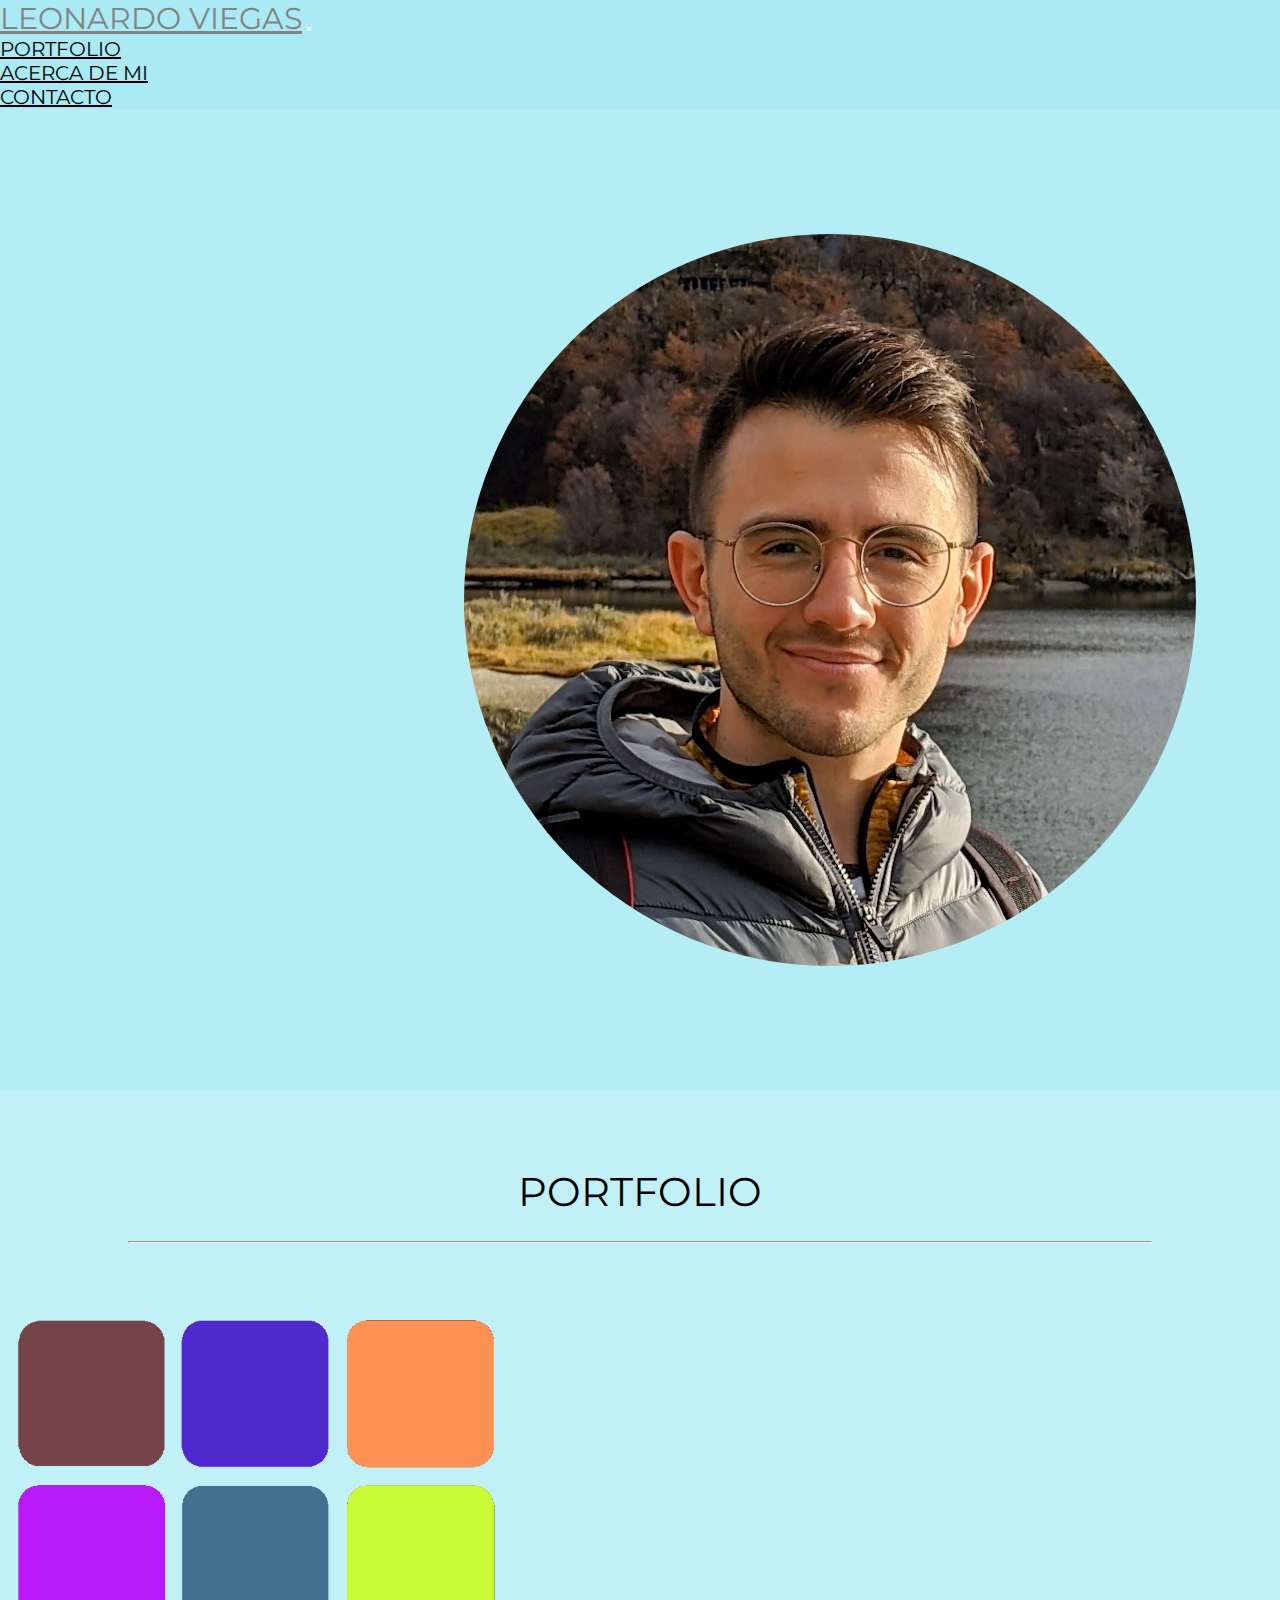
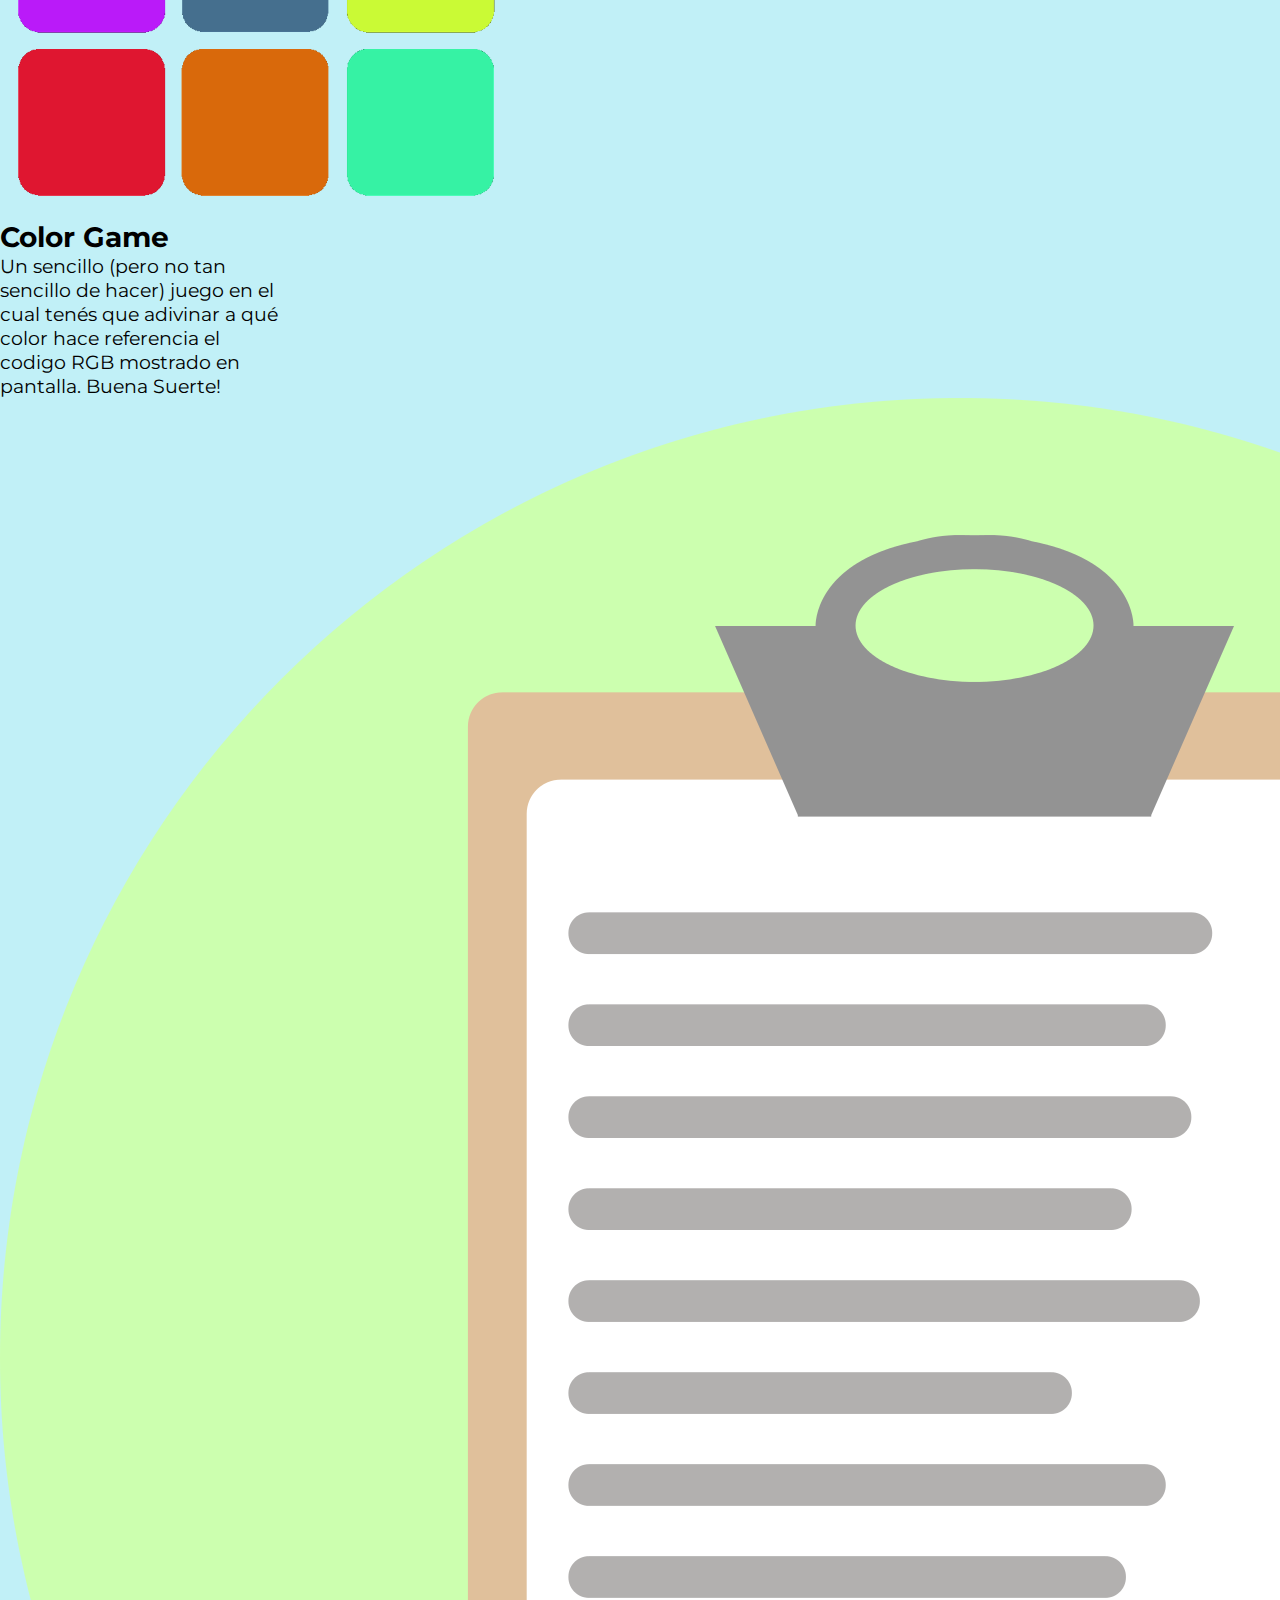
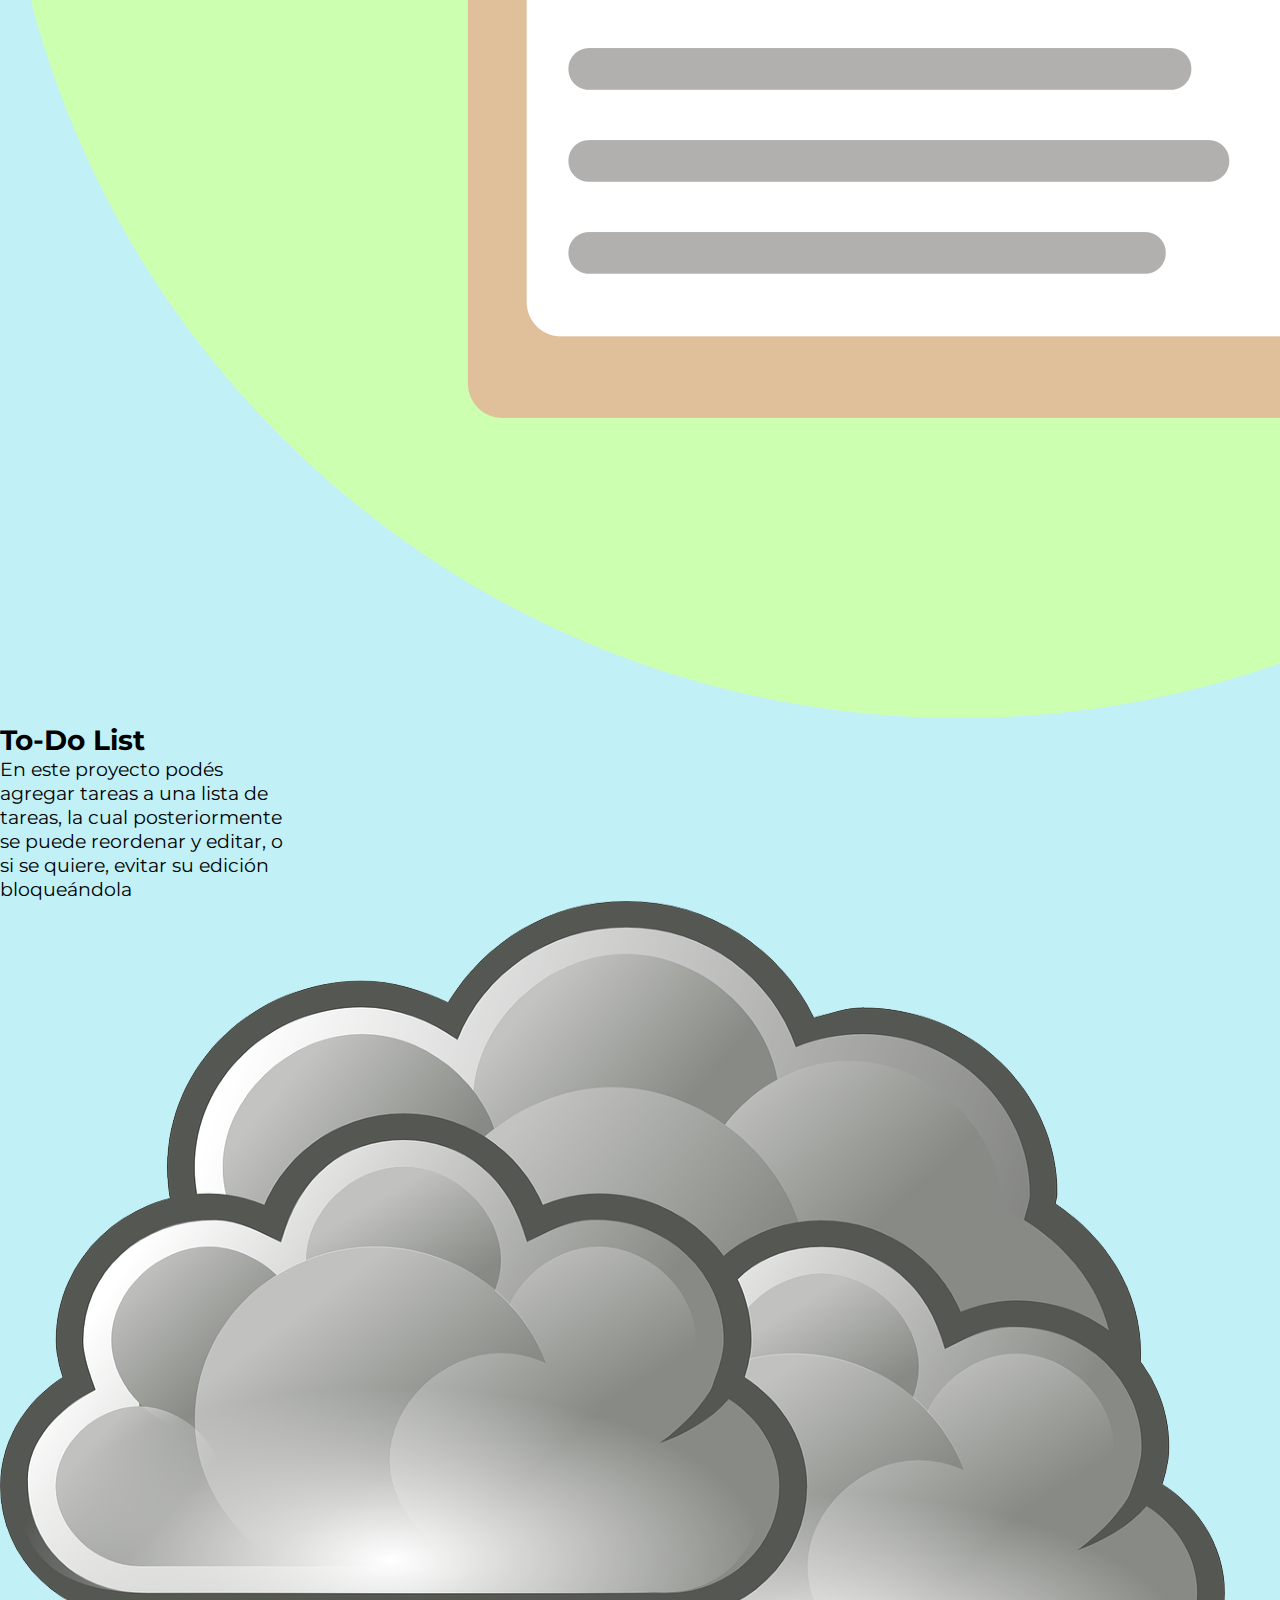
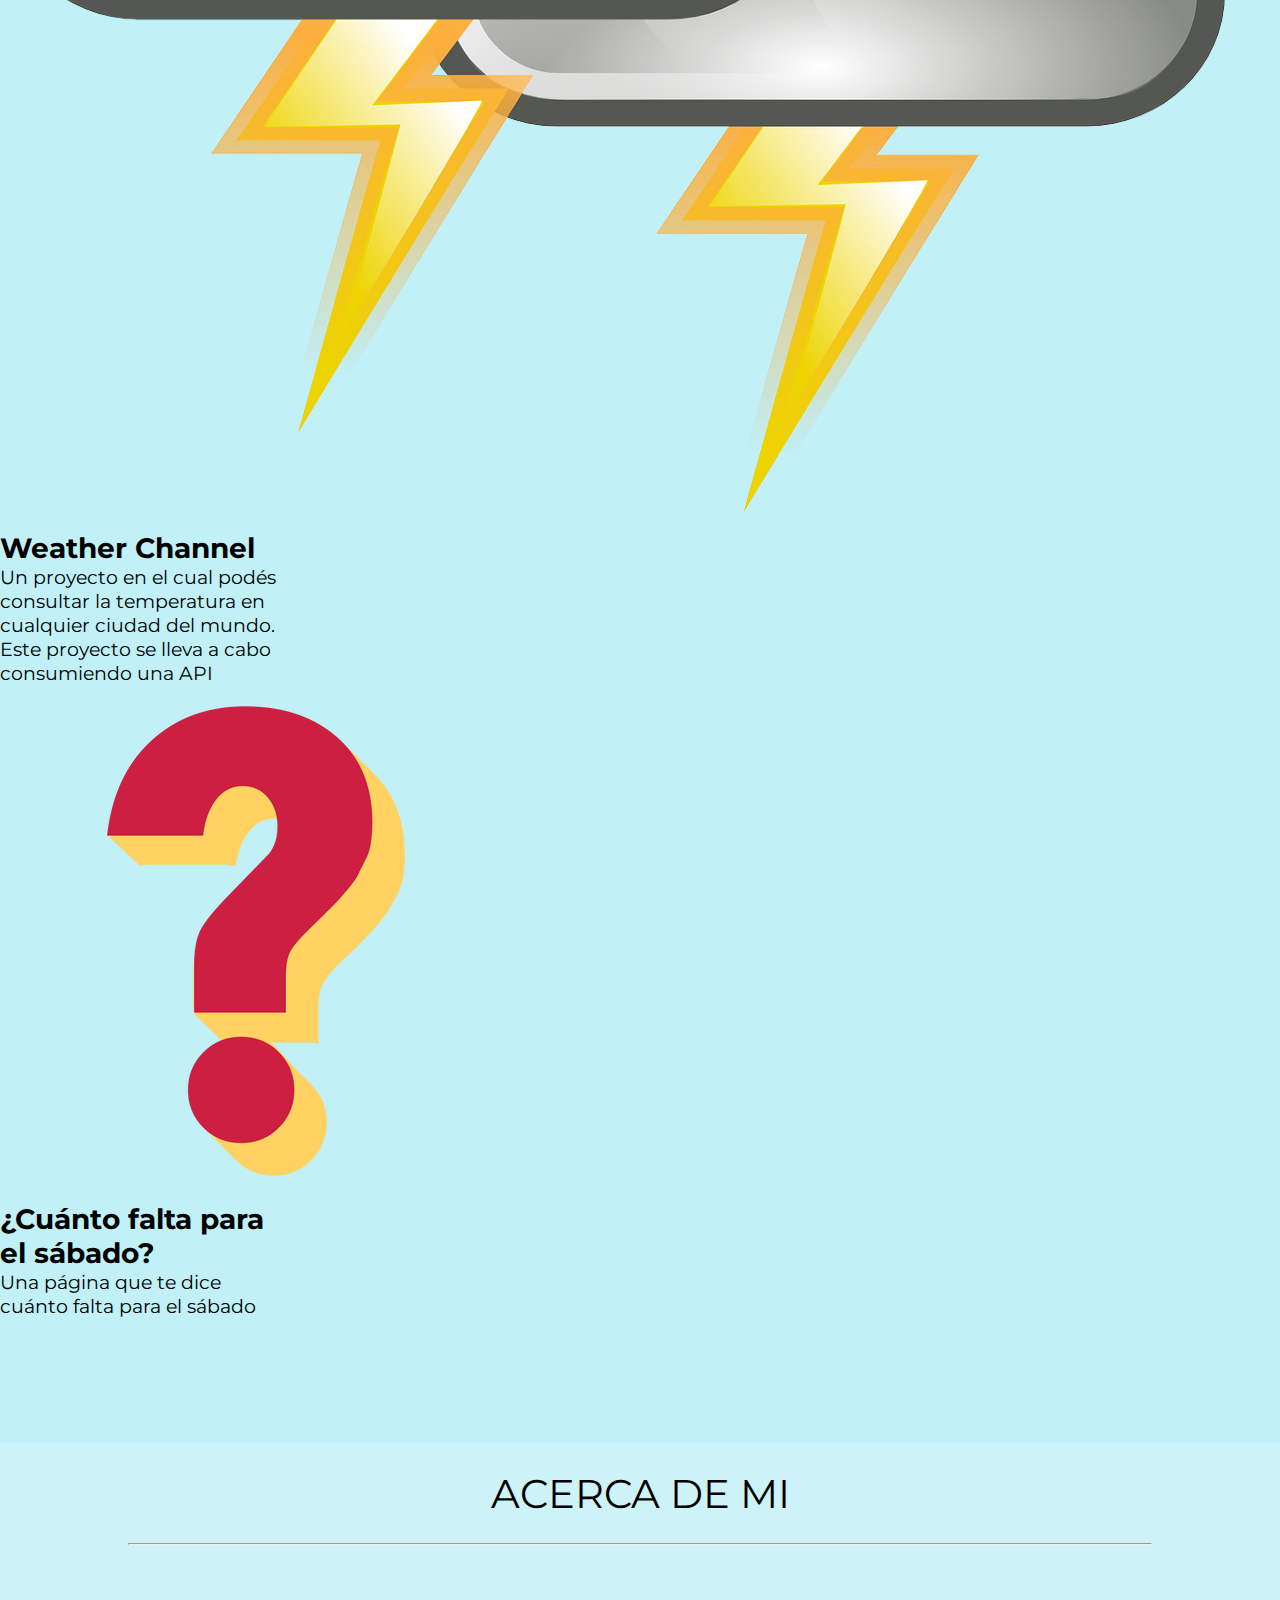
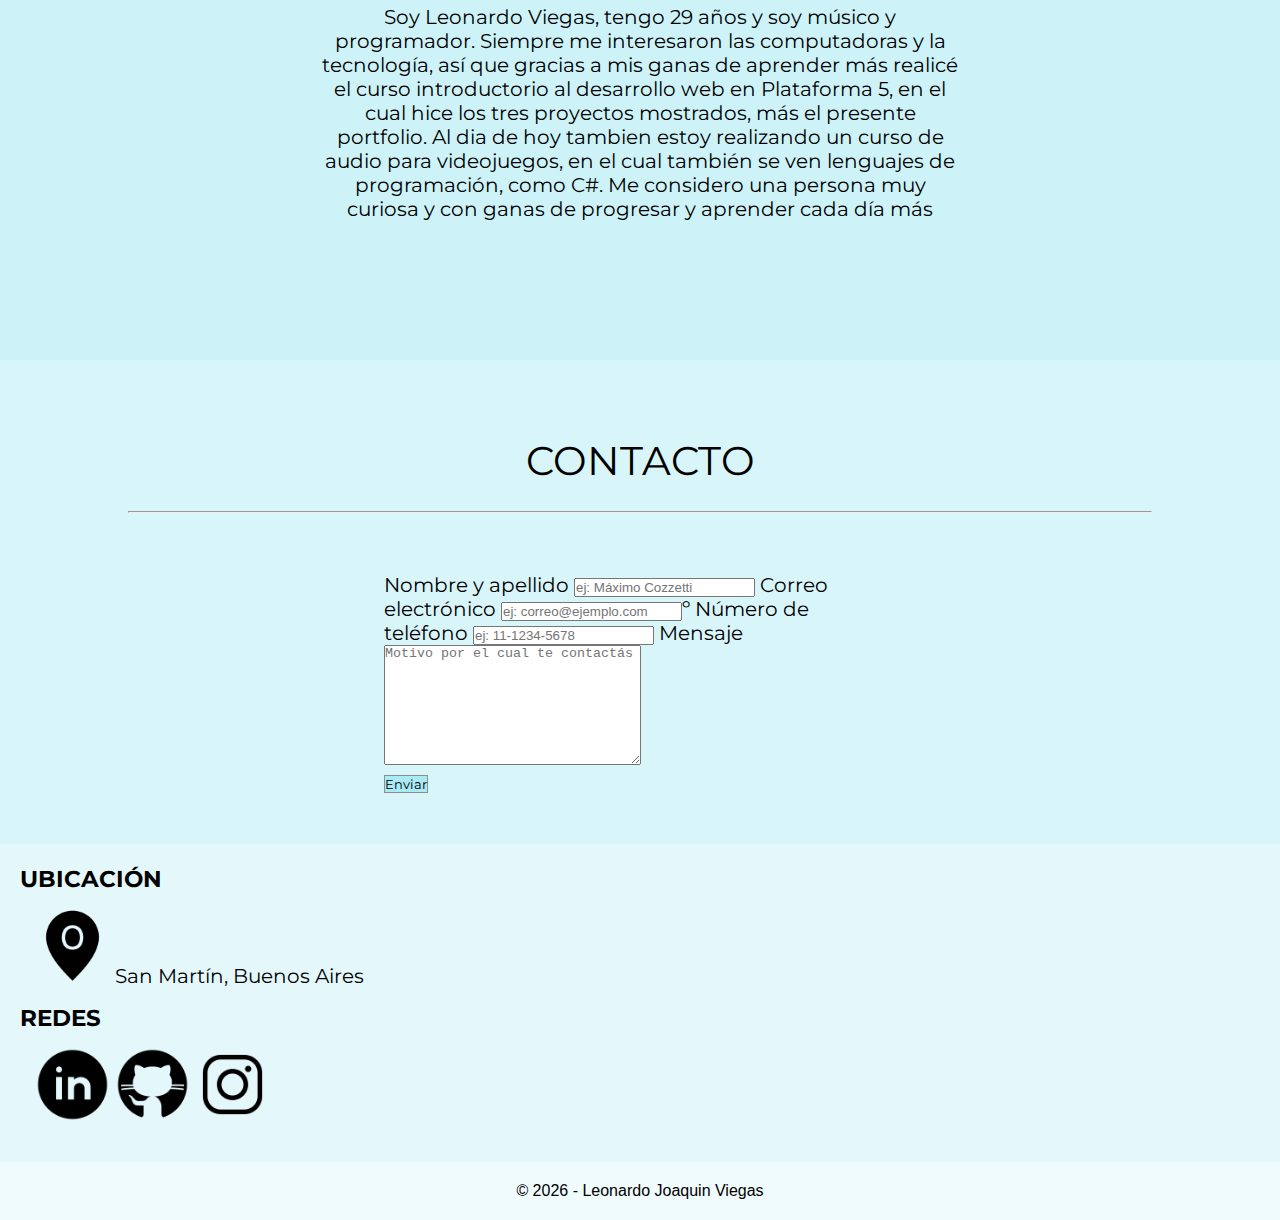
==== commit b95dd5ba: "Corrijo nombre de formulario en numero de telefono" ====
--- a/index.html
+++ b/index.html
@@ -113,11 +113,11 @@
                             </div>
                         </a>
                     </div>
-                </div><div class="col-sm-6 d-flex justify-content-center">
+                </div>
+                <div class="col-sm-6 d-flex justify-content-center">
                     <div class="card text-center color3" style="width: 18rem;">
                         <a class="no-style" href="https://cuanto-falta-para-el-sabado.netlify.app/" target="_blank">
-                            <img src="./assets/signoposta.png" class="card-img-top fotoProyecto"
-                                alt="image not found">
+                            <img src="./assets/signoposta.png" class="card-img-top fotoProyecto" alt="image not found">
                             <div class="card-body textColor opacity">
                                 <h5 class="card-title portfolio ">¿Cuánto falta para el sábado?</h5>
                                 <p class="card-text montserrat">Una página que te dice cuánto falta para el sábado</p>
@@ -138,8 +138,10 @@
         </div>
 
         <p class="acercaDeMi textColor montserrat">Soy Leonardo Viegas, tengo <span id="age">25</span> años y soy músico
-            y programador. Siempre me interesaron las computadoras y la tecnología, así que gracias a mis ganas de aprender más realicé el curso introductorio al desarrollo web en Plataforma 5, en el cual hice
-            los tres proyectos mostrados, más el presente portfolio. Al dia de hoy tambien estoy realizando un curso de audio para videojuegos, en
+            y programador. Siempre me interesaron las computadoras y la tecnología, así que gracias a mis ganas de
+            aprender más realicé el curso introductorio al desarrollo web en Plataforma 5, en el cual hice
+            los tres proyectos mostrados, más el presente portfolio. Al dia de hoy tambien estoy realizando un curso de
+            audio para videojuegos, en
             el cual también se ven lenguajes de programación, como C#. Me considero una persona muy curiosa y con ganas
             de progresar y aprender cada día más
 
@@ -163,10 +165,10 @@
 
                     <label for="correo" class="form-label">Correo electrónico </label>
                     <input name="correo" type="email" class="form-control" id="correo" aria-describedby="emailHelp"
-                        required placeholder="ej: correo@ejemplo.com">
-
-                    <label for="apellido" class="form-label">Número de teléfono</label>
-                    <input name="apellido" type="number" class="form-control" id="apellido" aria-describedby="emailHelp"
+                        required placeholder="ej: correo@ejemplo.com">º
+
+                    <label for="numeroDeTelefono" class="form-label">Número de teléfono</label>
+                    <input name="numeroDeTelefono" type="number" class="form-control" id="numeroDeTelefono" aria-describedby="emailHelp"
                         required placeholder="ej: 11-1234-5678">
 
                     <label for="mensaje" class="form-label">Mensaje</label>
@@ -196,7 +198,7 @@
                     <div>
                         <h3>REDES</h3>
                         <div class="padding15">
-                            <a target="_blank" href="https://www.linkedin.com/in/leonardo-viegas-0aab09245"><img
+                            <a target="_blank" href="https://www.linkedin.com/in/leonardo-joaquin-viegas"><img
                                     class="redes" src="assets/linkedin-circled--v1.png" alt="image not found"></a>
                             <a target="_blank" href="https://github.com/leojviegas"><img class="redes"
                                     src="assets/github.png" alt="image not found"></a>
